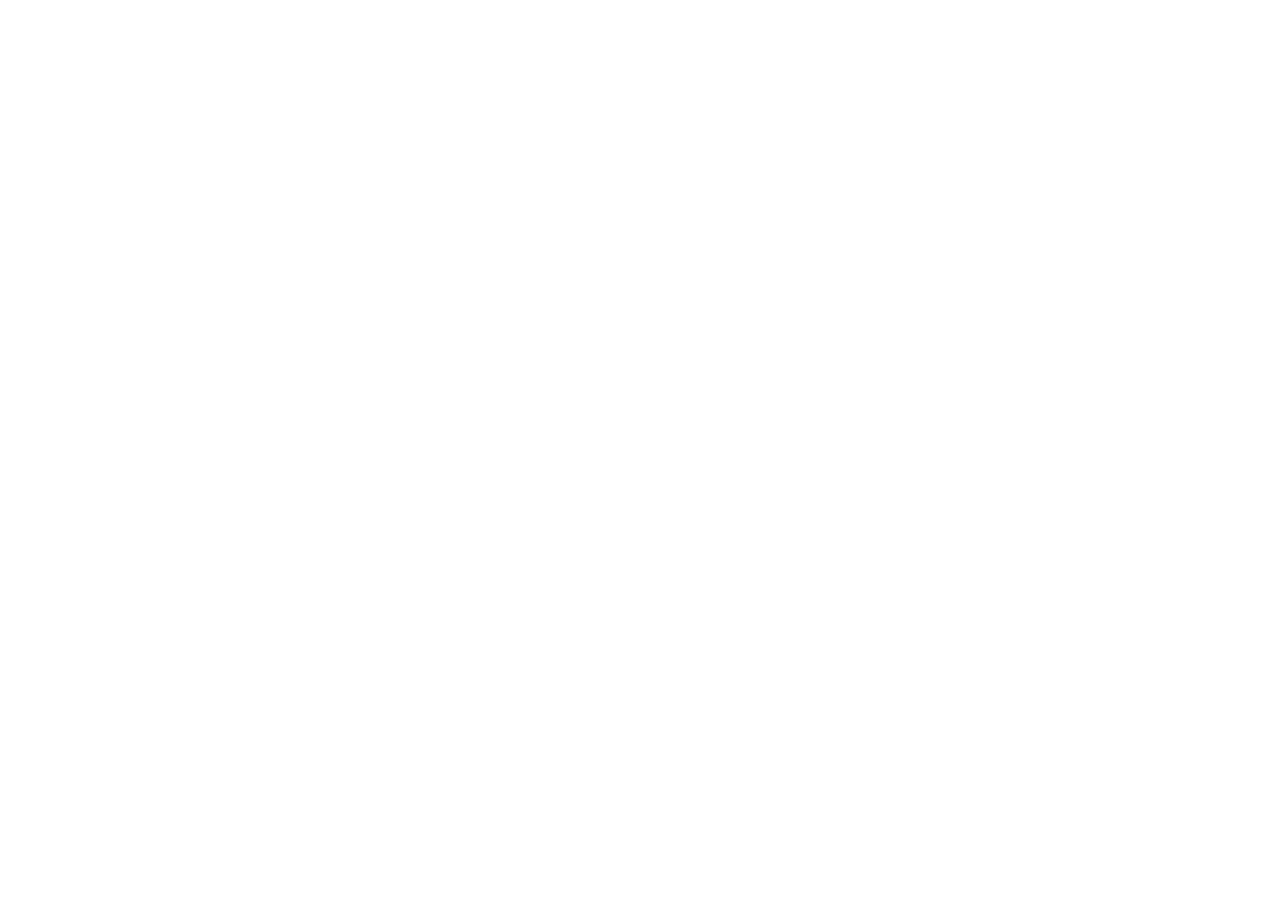
==== portfolio.html @ 43cae4d8 "Create portfolio.html" ====
<!DOCTYPE html>
<html lang="en">
<head>
    <meta charset="UTF-8">
    <meta http-equiv="X-UA-Compatible" content="IE=edge">
    <meta name="viewport" content="width=device-width, initial-scale=1.0">
    <title>Портфолио</title>
</head>
<body>
    
</body>
</html>
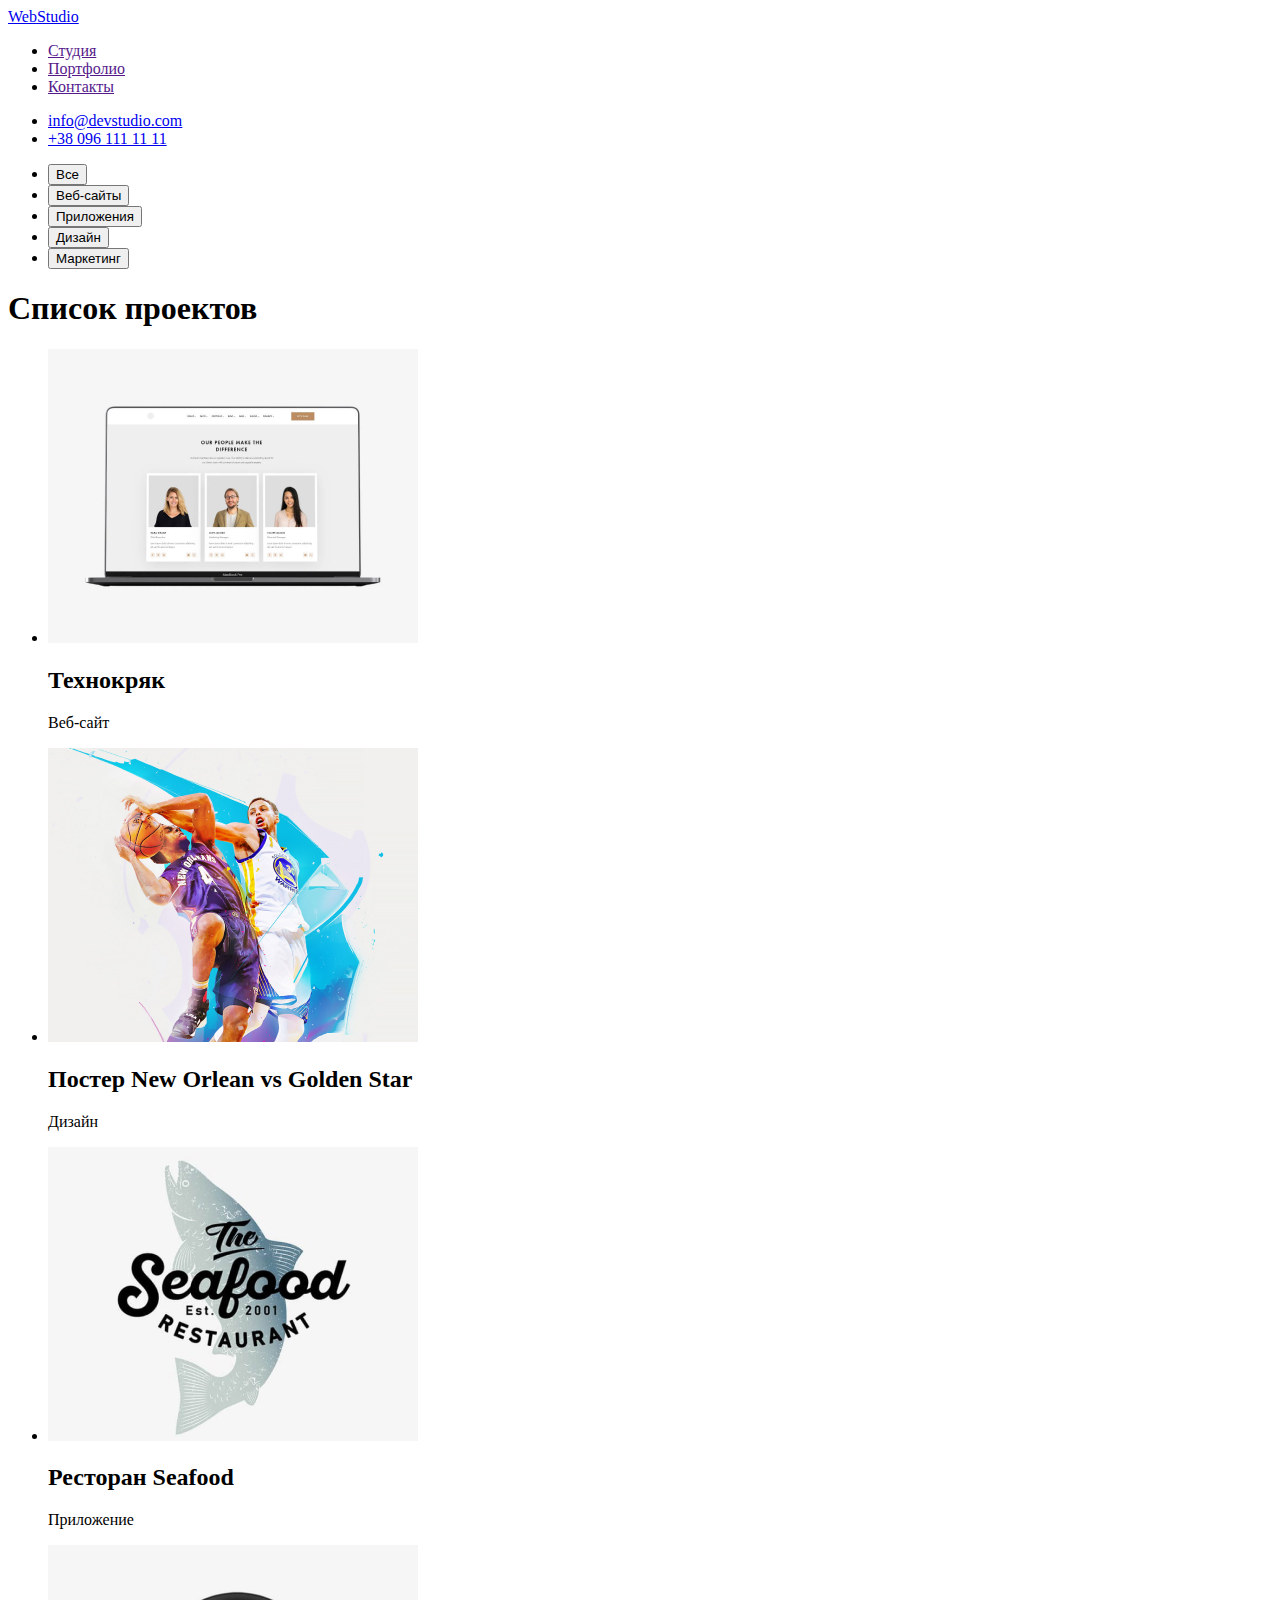
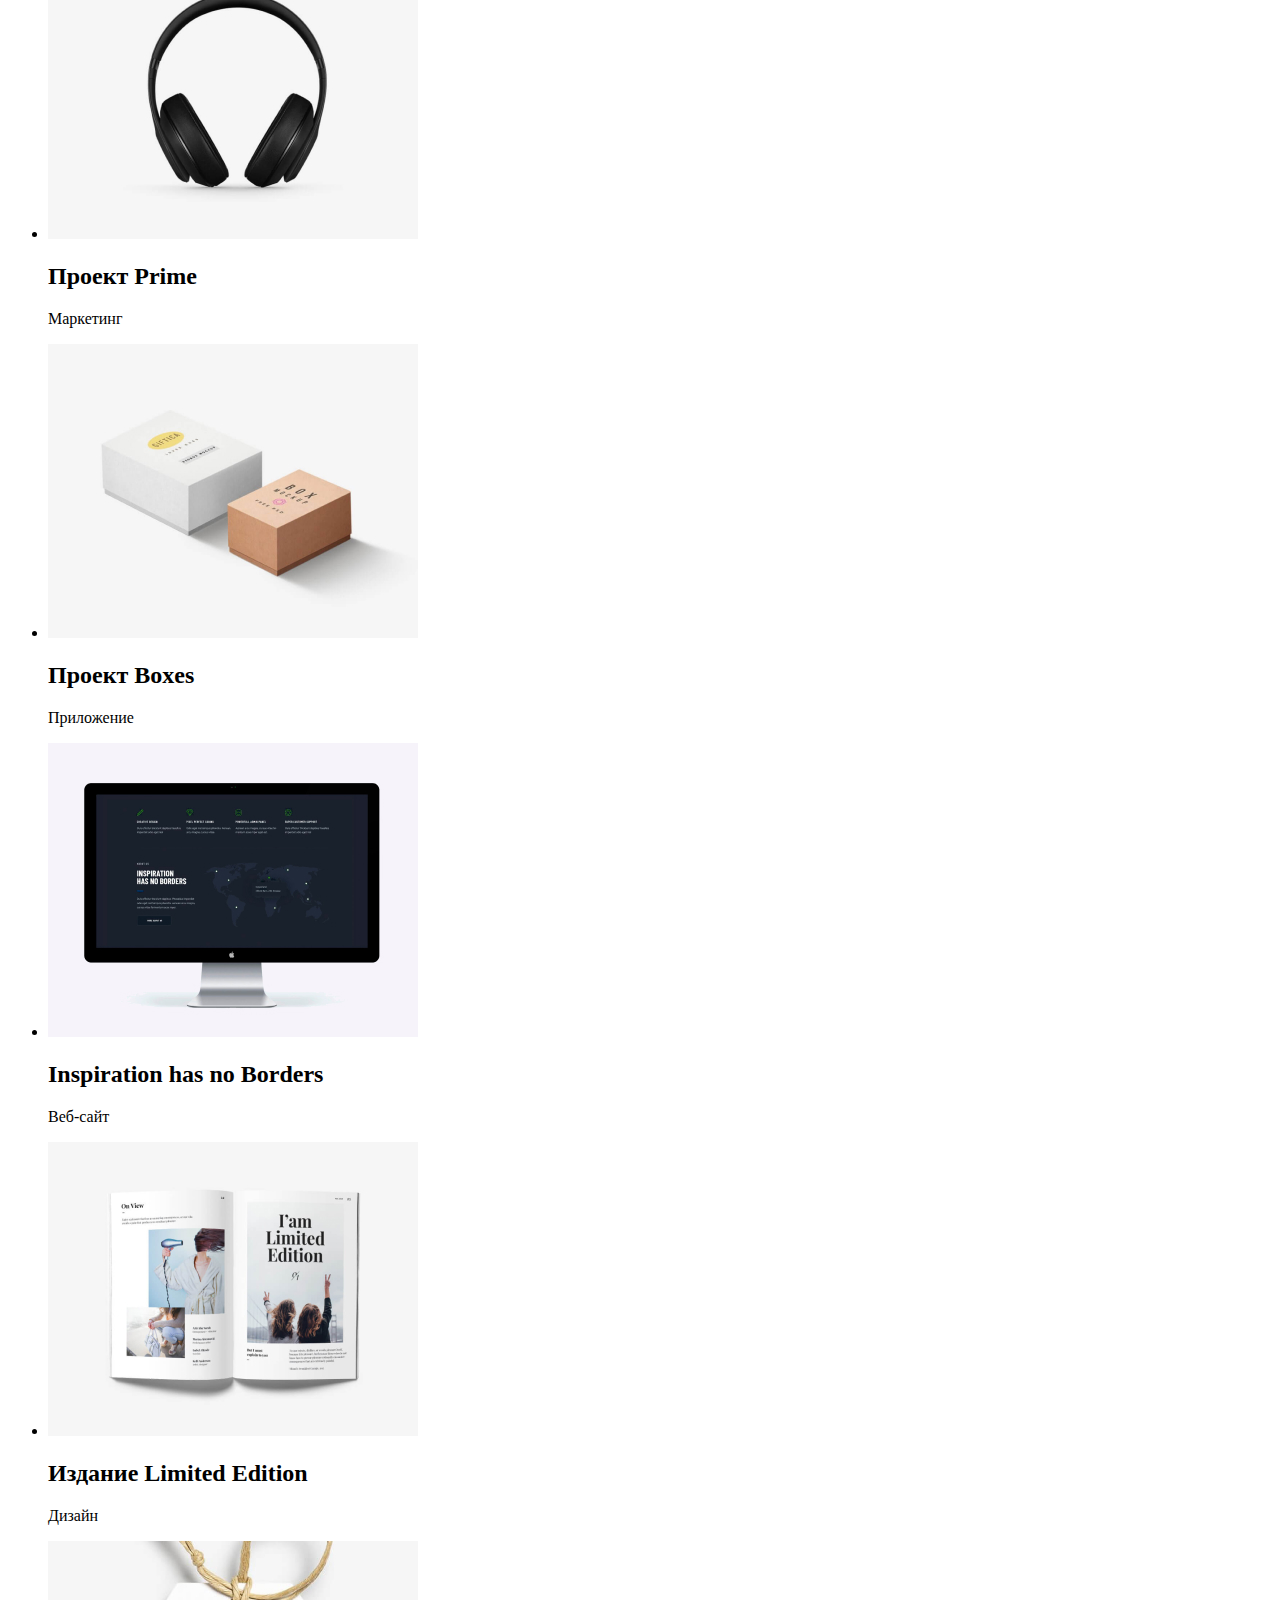
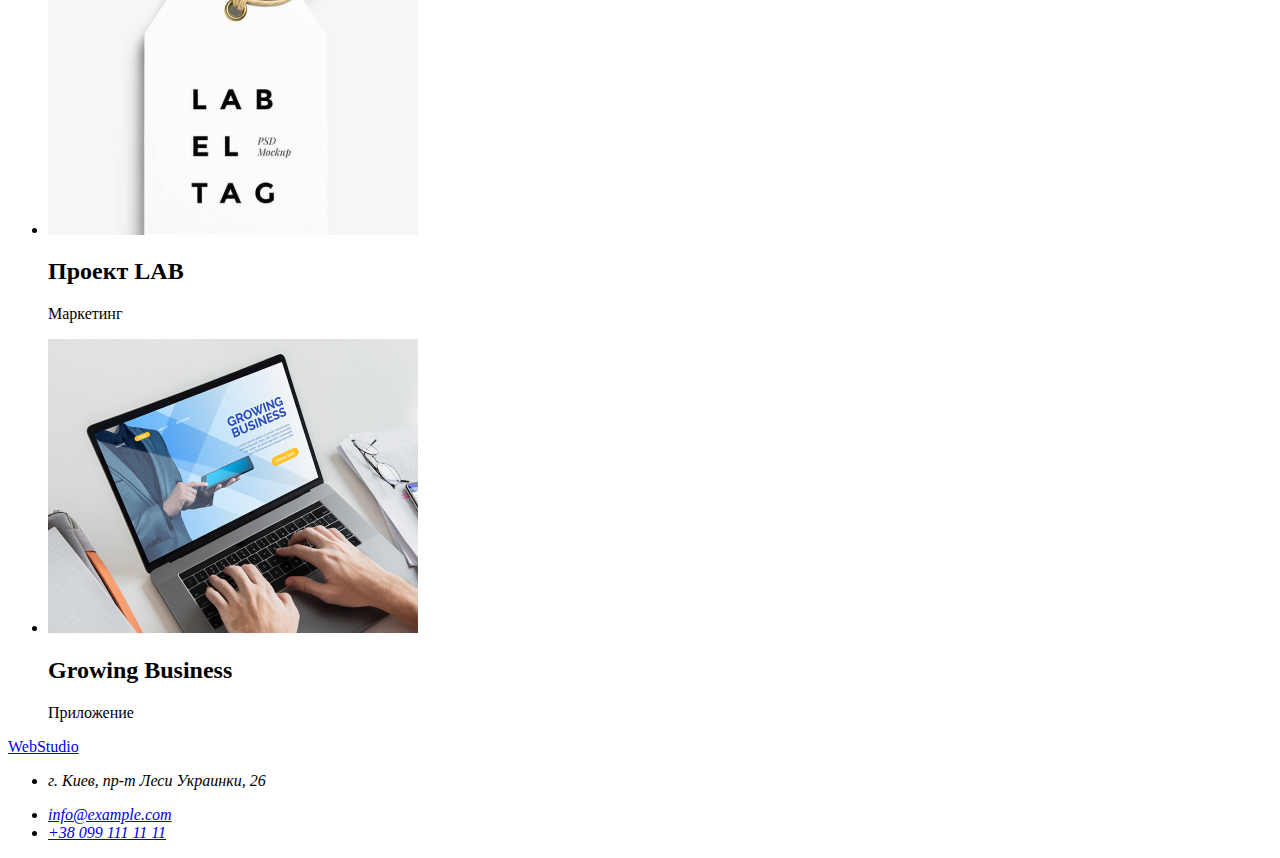
==== commit fed0d668: "Adds portfolio page markup" ====
--- a/portfolio.html
+++ b/portfolio.html
@@ -1,12 +1,92 @@
 <!DOCTYPE html>
-<html lang="en">
+<html lang="ru">
 <head>
     <meta charset="UTF-8">
     <meta http-equiv="X-UA-Compatible" content="IE=edge">
     <meta name="viewport" content="width=device-width, initial-scale=1.0">
     <title>Портфолио</title>
+    <link href="css/styles.css" rel="stylesheet">
 </head>
 <body>
-    
+    <header>
+        <nav>
+            <a href="/">WebStudio</a>
+            <ul>
+                <li><a href="">Студия</a></li>
+                <li><a href="">Портфолио</a></li>
+                <li><a href="">Контакты</a></li>
+            </ul>
+        </nav>
+        <ul>
+            <li><a href="mailto:info@devstudio.com">info@devstudio.com</a></li>
+            <li><a href="tel:+380961111111">+38 096 111 11 11</a></li>
+        </ul>
+    </header>
+    <main>
+        <section>
+            <ul>
+                <li><button type="button">Все</button></li>
+                <li><button type="button">Веб-сайты</button></li>
+                <li><button type="button">Приложения</button></li>
+                <li><button type="button">Дизайн</button></li>
+                <li><button type="button">Маркетинг</button></li>
+            </ul>
+        </section>
+        <section>
+            <!--неотображаемый заголовок-->
+            <h1>Список проектов</h1>
+            <ul>
+                <li><img src="./images/project-1.jpg" alt="Веб-сайт Технокряк" width="370">
+                    <h2>Технокряк</h2>
+                    <p>Веб-сайт</p>
+                </li>
+                <li><img src="./images/project-2.jpg" alt="Постер New Orlean vs Golden Star" width="370">
+                    <h2>Постер New Orlean vs Golden Star</h2>
+                    <p>Дизайн</p>
+                </li>
+                <li><img src="./images/project-3.jpg" alt="Ресторан Seafood" width="370">
+                    <h2>Ресторан Seafood</h2>
+                    <p>Приложение</p>
+                </li>
+                <li><img src="./images/project-4.jpg" alt="Проект Prime" width="370">
+                    <h2>Проект Prime</h2>
+                    <p>Маркетинг</p>
+                </li>
+                <li><img src="./images/project-5.jpg" alt="Проект Boxes" width="370">
+                    <h2>Проект Boxes</h2>
+                    <p>Приложение</p>
+                </li>
+                <li><img src="./images/project-6.jpg" alt="Веб-сайт Inspiration has no Borders" width="370">
+                    <h2>Inspiration has no Borders</h2>
+                    <p>Веб-сайт</p>
+                </li>
+                <li><img src="./images/project-7.jpg" alt="Издание Limited Edition" width="370">
+                    <h2>Издание Limited Edition</h2>
+                    <p>Дизайн</p>
+                </li>
+                <li><img src="./images/project-8.jpg" alt="Проект LAB" width="370">
+                    <h2>Проект LAB</h2>
+                    <p>Маркетинг</p>
+                </li>
+                <li><img src="./images/project-9.jpg" alt="Growing Business" width="370">
+                    <h2>Growing Business</h2>
+                    <p>Приложение</p>
+                </li>
+            </ul>
+        </section>
+
+
+
+    </main>
+    <footer>
+        <a href="/">WebStudio</a>
+        <address>
+            <ul>
+                <li><p>г. Киев, пр-т Леси Украинки, 26</p></li>
+                <li><a href="mailto:info@example.com">info@example.com</a></li>
+                <li><a href="tel:+380991111111">+38 099 111 11 11</a></li>
+            </ul>
+        </address>
+    </footer>
 </body>
 </html>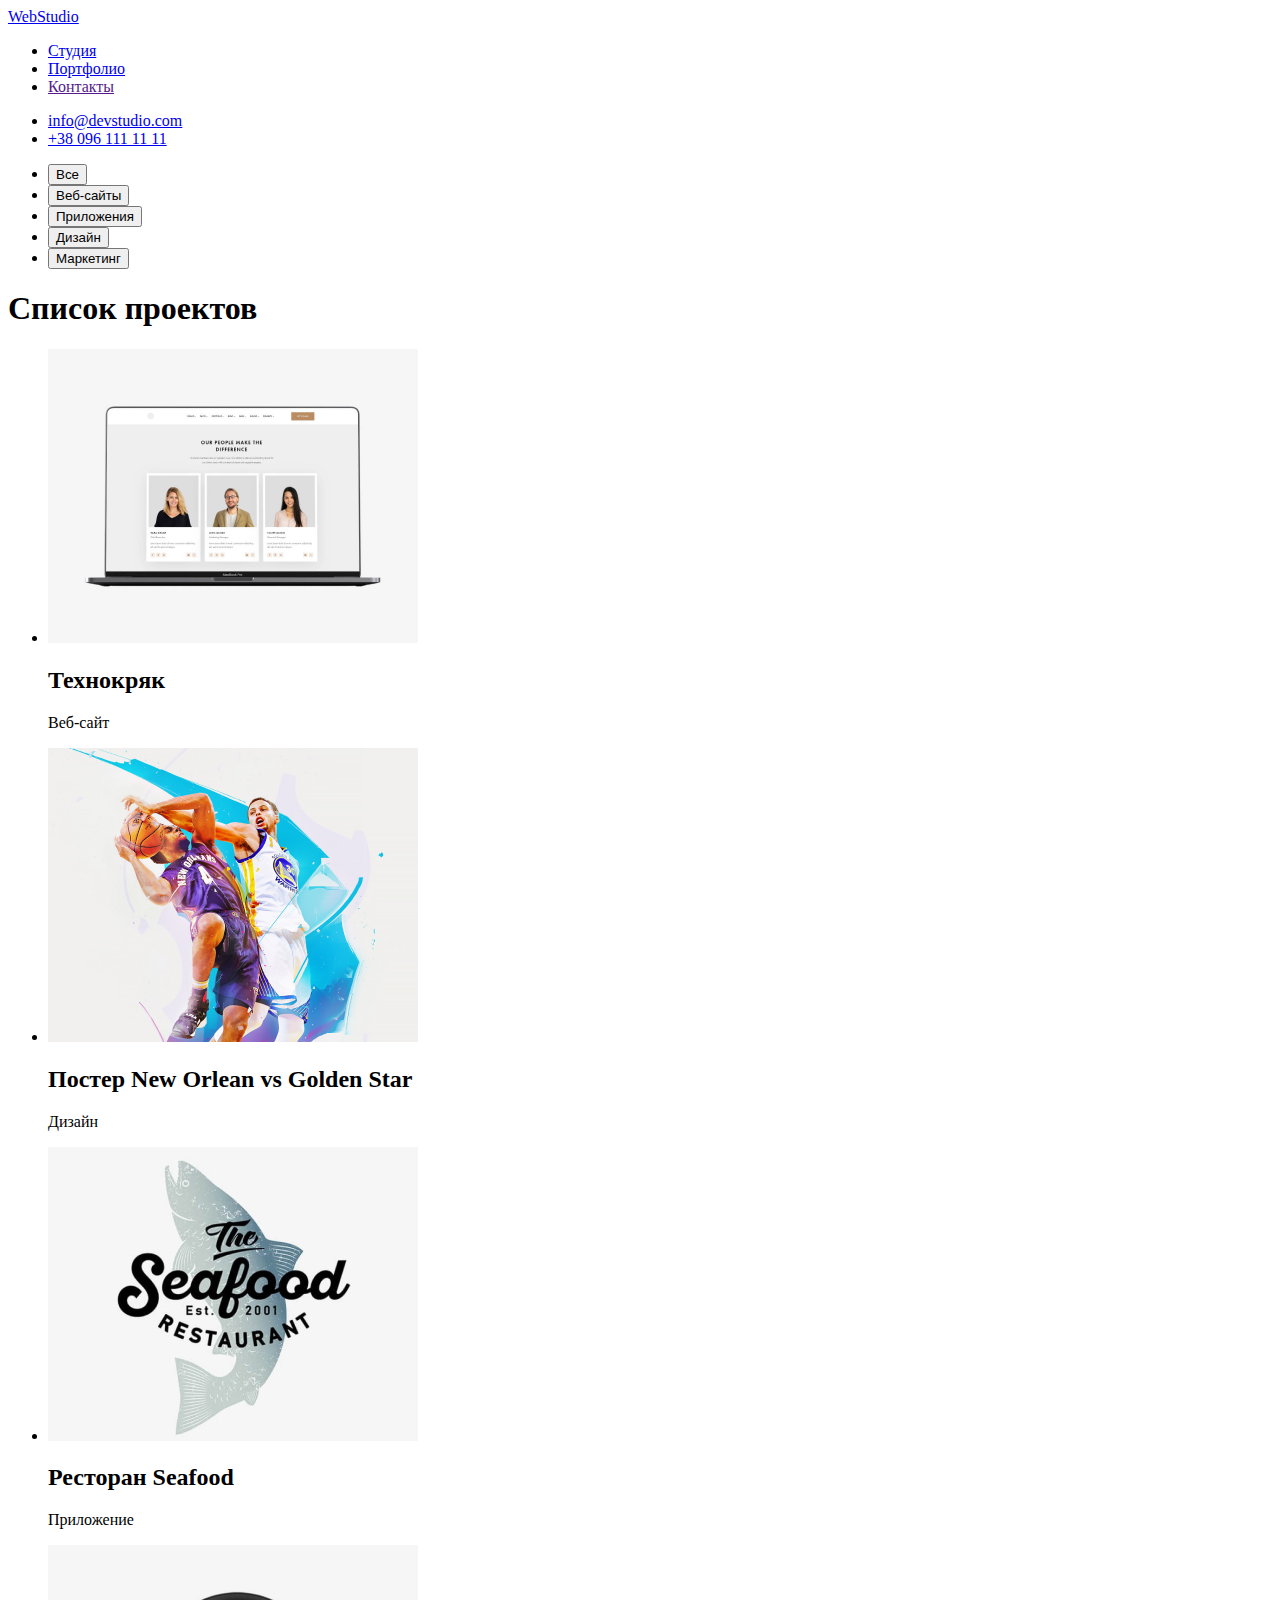
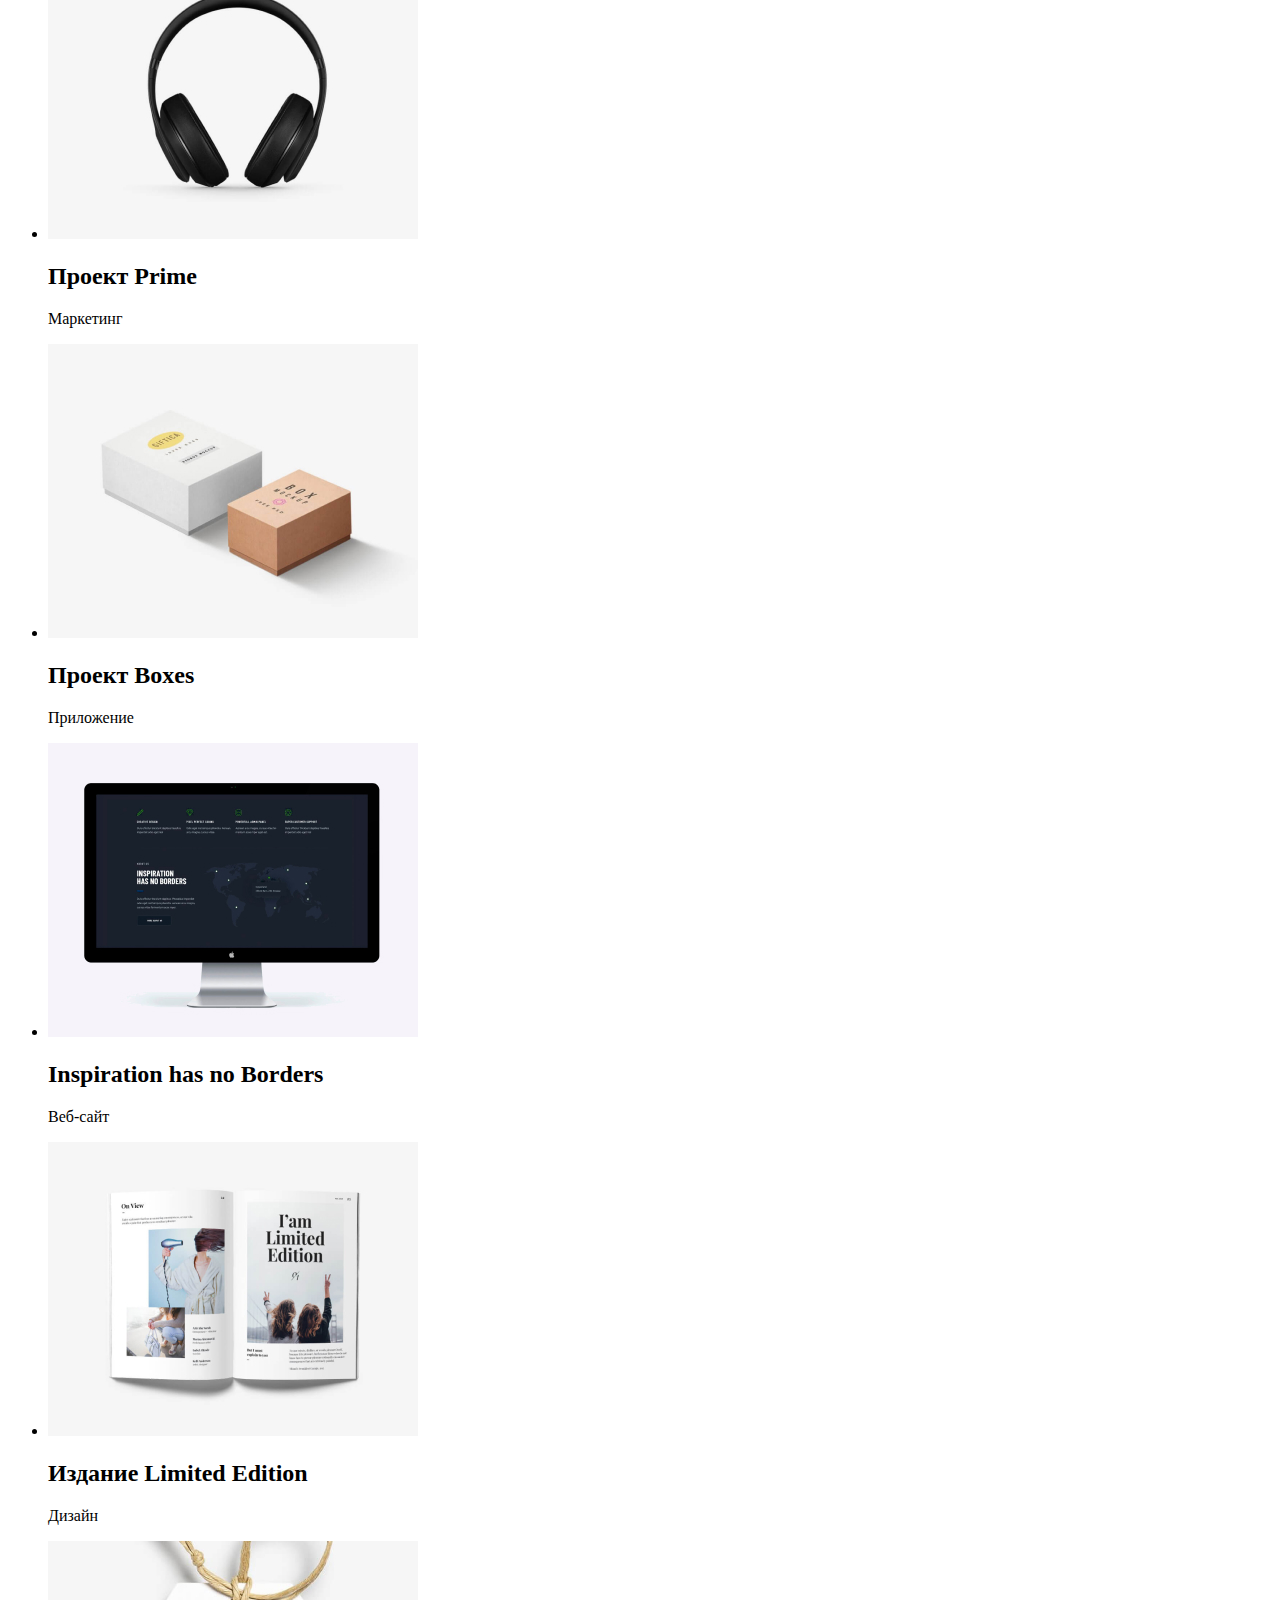
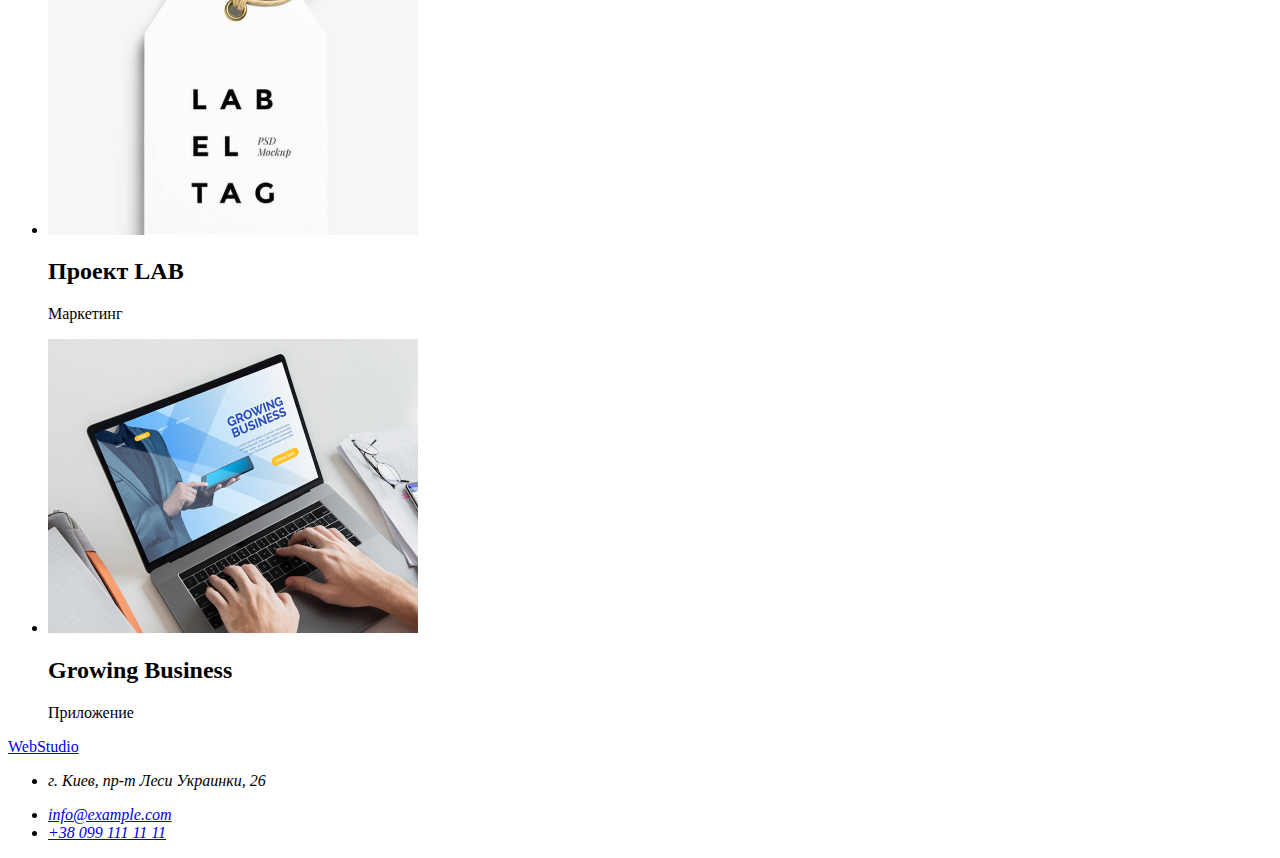
==== commit c80b3d5a: "Adds links to pages" ====
--- a/portfolio.html
+++ b/portfolio.html
@@ -12,8 +12,8 @@
         <nav>
             <a href="/">WebStudio</a>
             <ul>
-                <li><a href="">Студия</a></li>
-                <li><a href="">Портфолио</a></li>
+                <li><a href="/index.html">Студия</a></li>
+                <li><a href="/portfolio.html">Портфолио</a></li>
                 <li><a href="">Контакты</a></li>
             </ul>
         </nav>
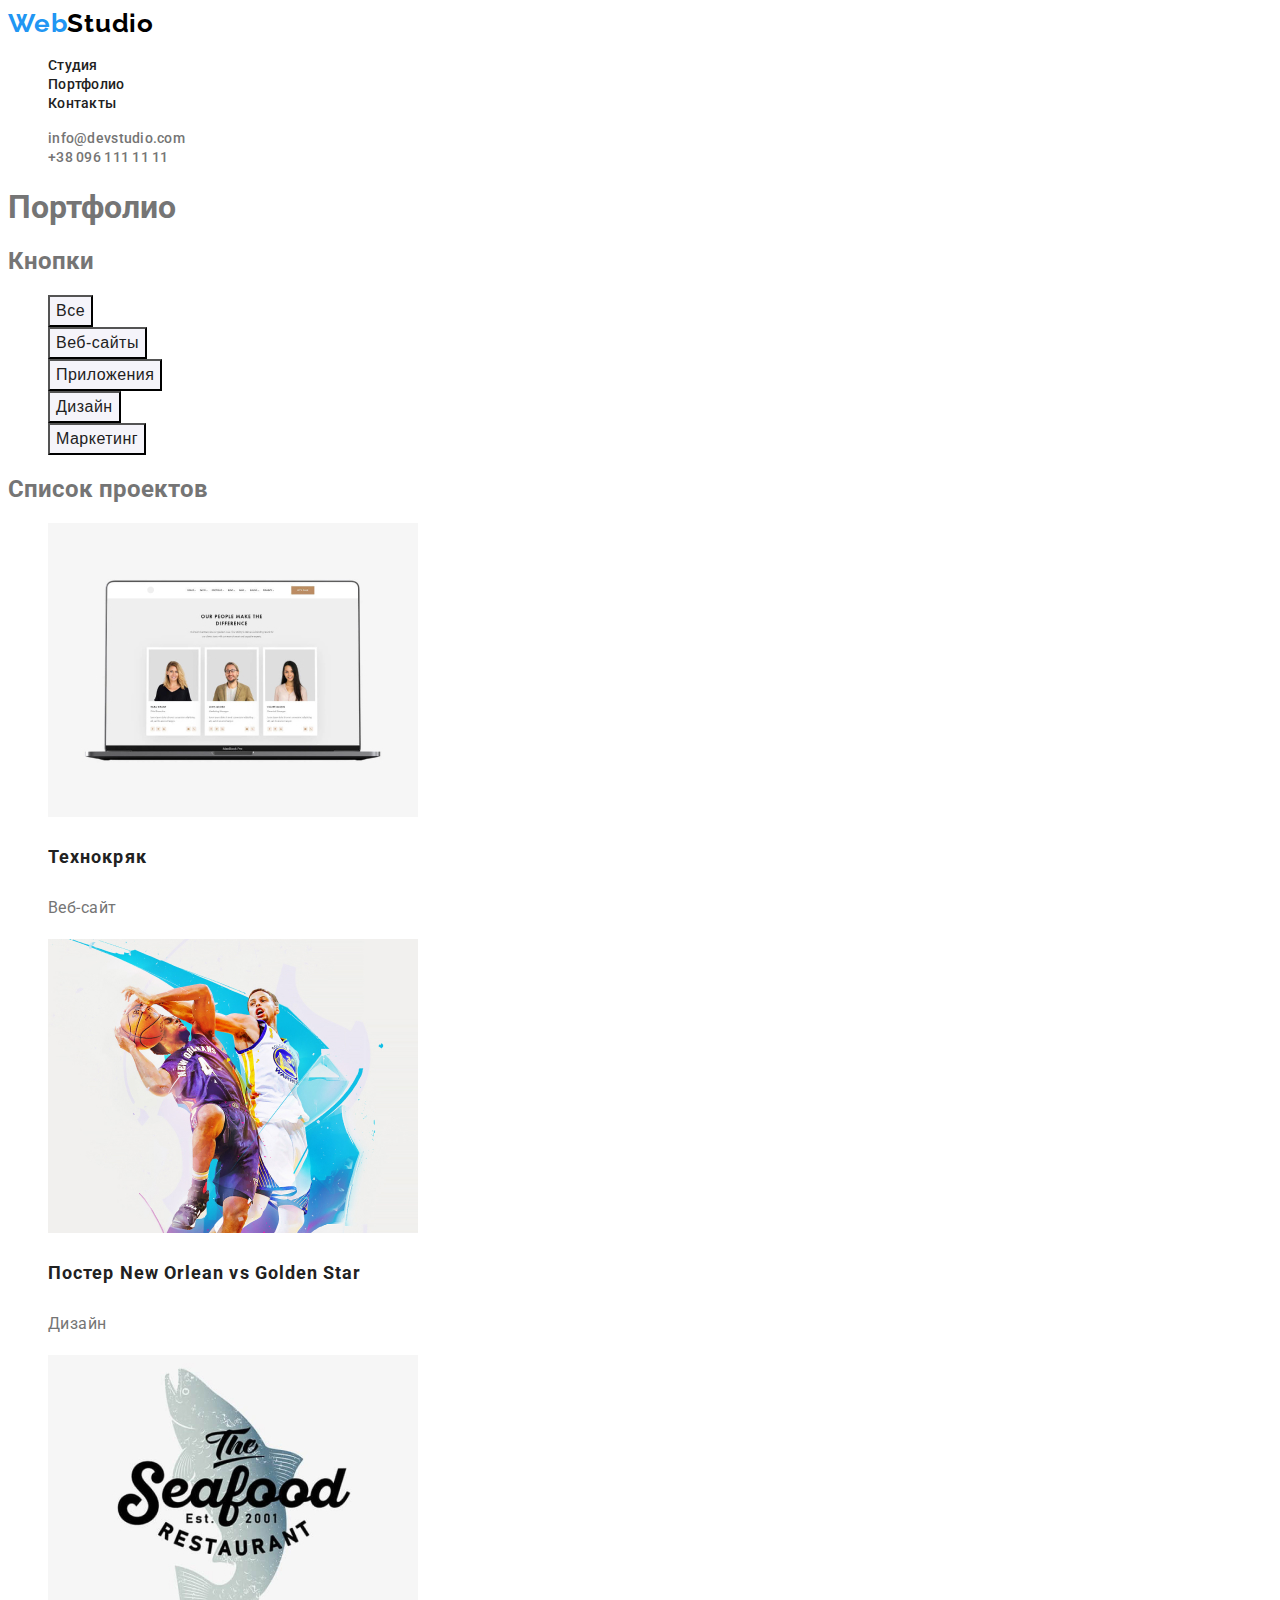
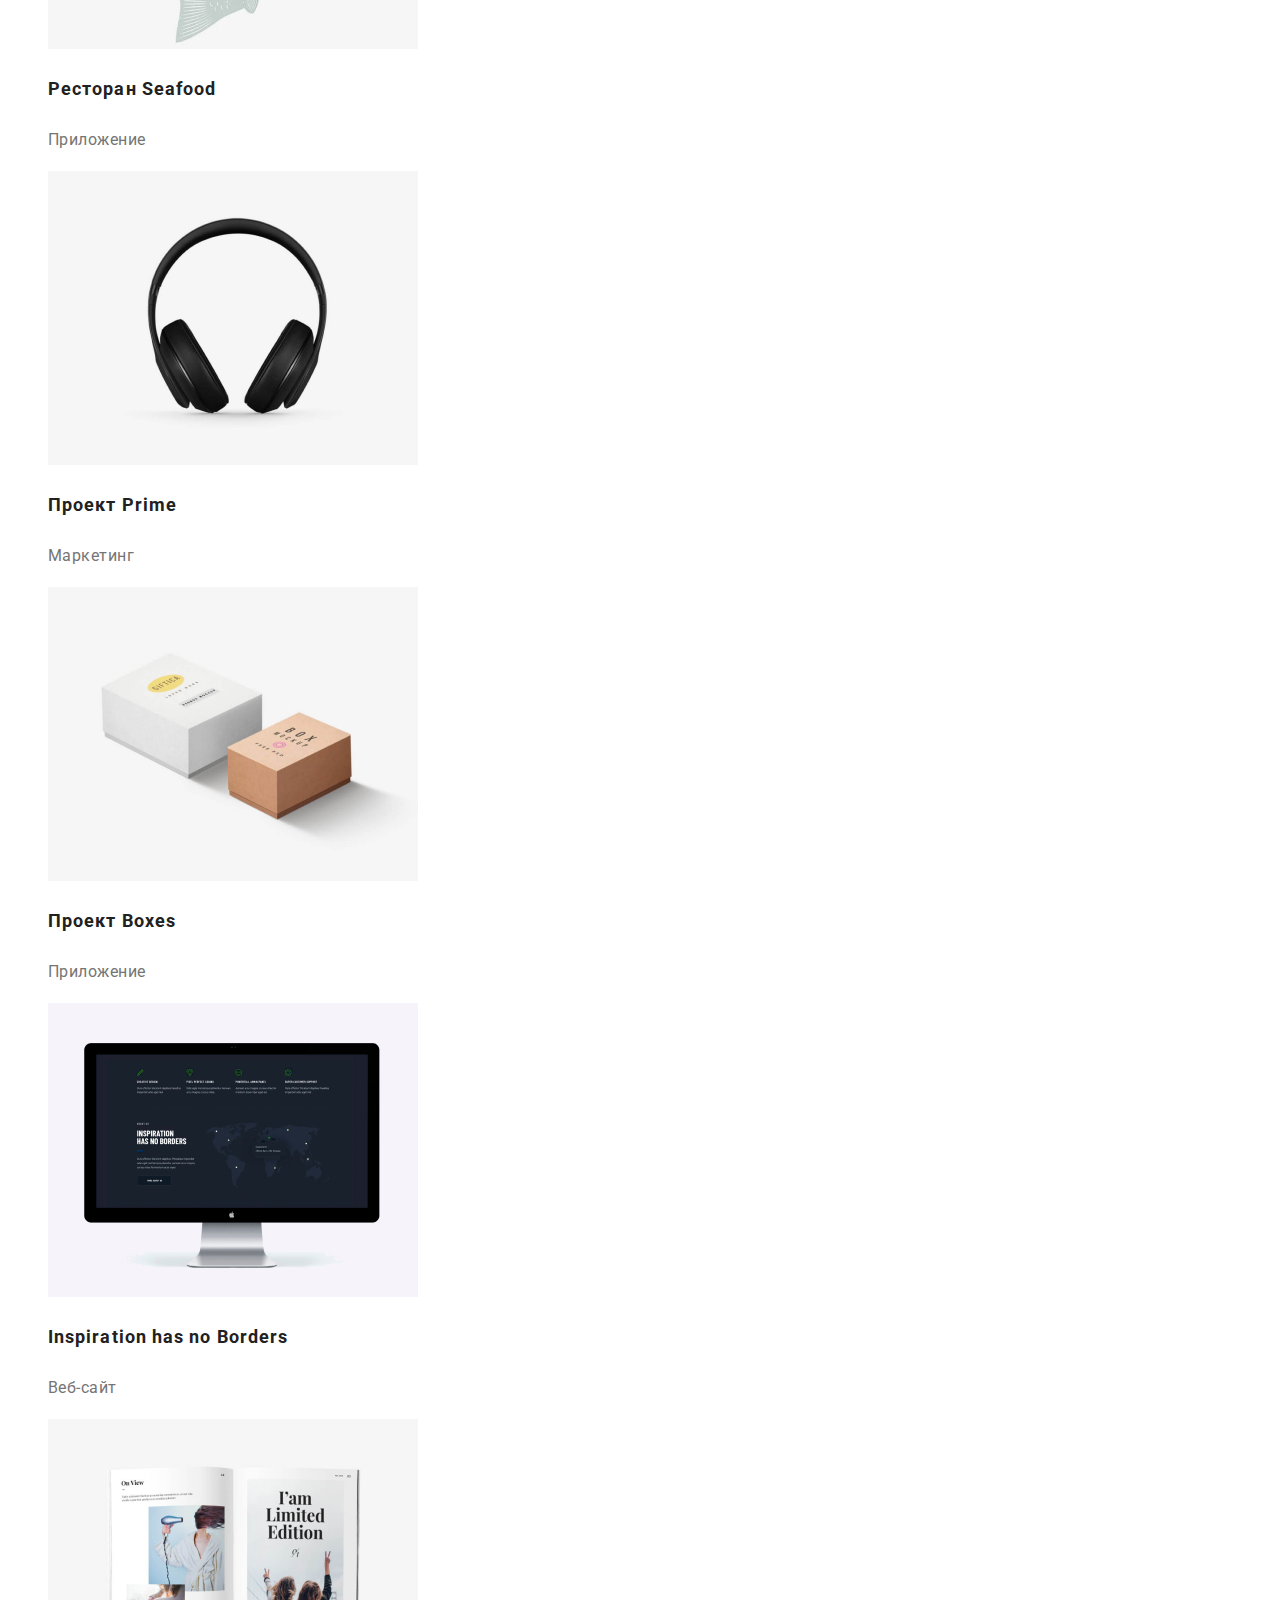
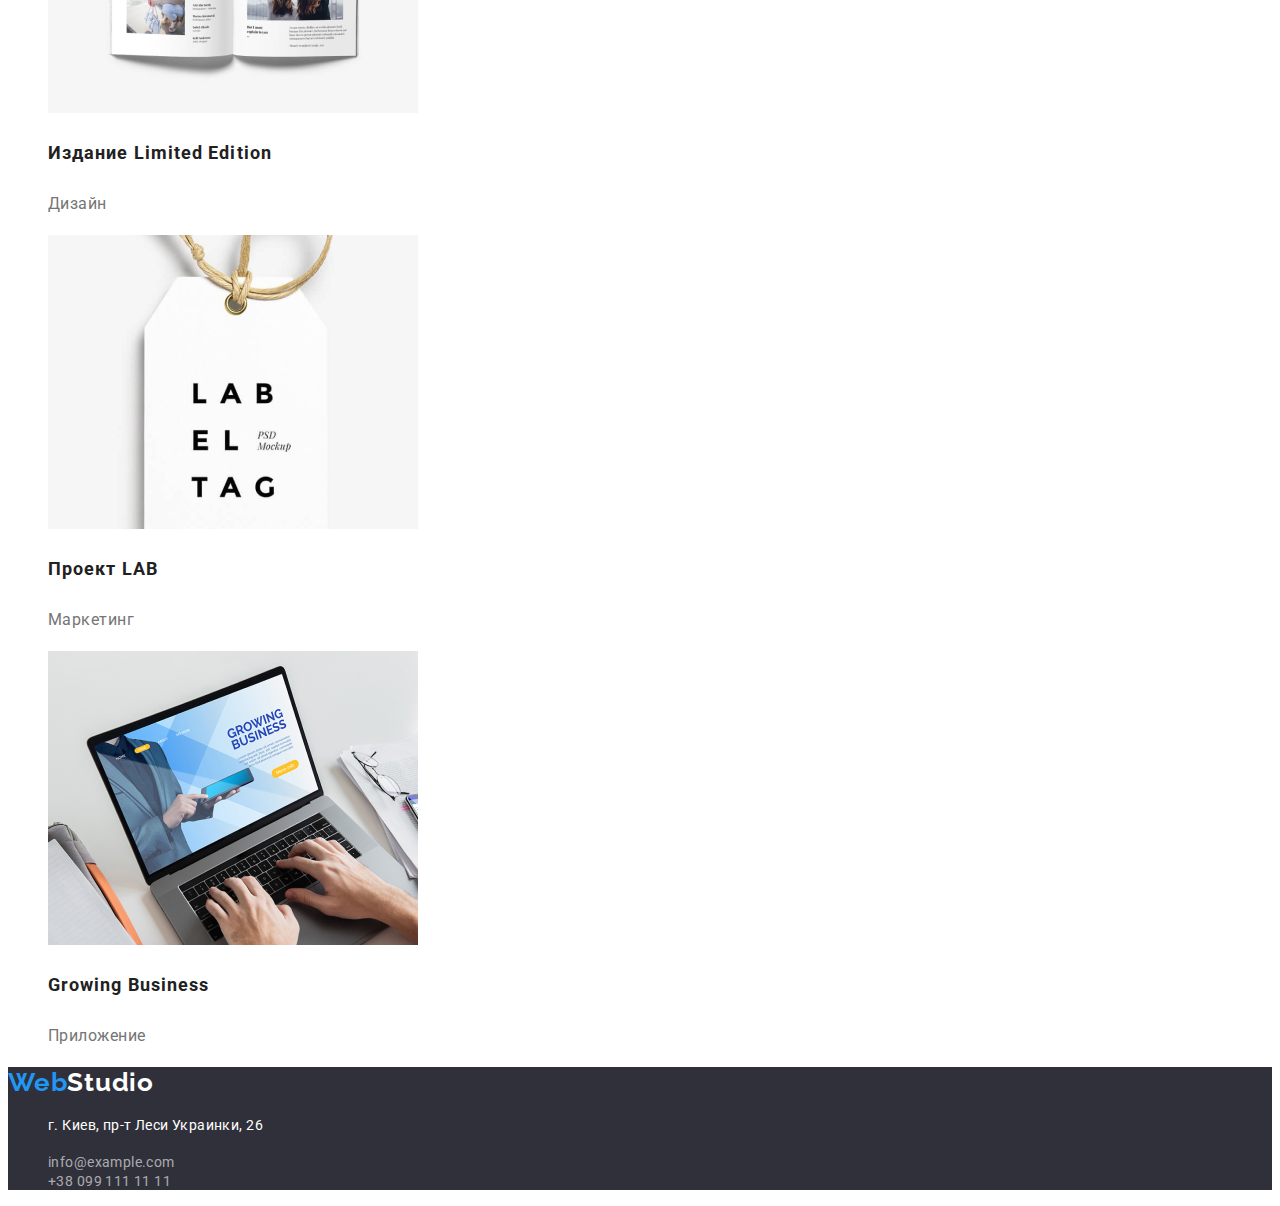
==== commit bac5cc98: "Add styles" ====
--- a/portfolio.html
+++ b/portfolio.html
@@ -5,86 +5,89 @@
     <meta http-equiv="X-UA-Compatible" content="IE=edge">
     <meta name="viewport" content="width=device-width, initial-scale=1.0">
     <title>Портфолио</title>
-    <link href="css/styles.css" rel="stylesheet">
+    <link href="https://fonts.googleapis.com/css2?family=Raleway:wght@700&family=Roboto:wght@400;500;700;900&display=swap"
+        rel="stylesheet">
+    <link rel="stylesheet" href="./css/styles.css">
 </head>
 <body>
     <header>
         <nav>
-            <a href="/">WebStudio</a>
-            <ul>
-                <li><a href="/index.html">Студия</a></li>
-                <li><a href="/portfolio.html">Портфолио</a></li>
-                <li><a href="">Контакты</a></li>
+            <a href="/" class="logo link"><span class="web-logo">Web</span>Studio</a>
+            <ul class="site-nav list">
+                <li><a href="./index.html" class="site-nav-items link">Студия</a></li>
+                <li><a href="./portfolio.html" class="site-nav-items link">Портфолио</a></li>
+                <li><a href="" class="site-nav-items link">Контакты</a></li>
             </ul>
         </nav>
-        <ul>
-            <li><a href="mailto:info@devstudio.com">info@devstudio.com</a></li>
-            <li><a href="tel:+380961111111">+38 096 111 11 11</a></li>
+        <ul class="contacts-nav list">
+            <li><a href="mailto:info@devstudio.com" class="contacts-nav-items link">info@devstudio.com</a></li>
+            <li><a href="tel:+380961111111" class="contacts-nav-items link">+38 096 111 11 11</a></li>
         </ul>
     </header>
     <main>
+        <!--неотображаемый заголовок-->
+        <h1>Портфолио</h1>
         <section>
-            <ul>
-                <li><button type="button">Все</button></li>
-                <li><button type="button">Веб-сайты</button></li>
-                <li><button type="button">Приложения</button></li>
-                <li><button type="button">Дизайн</button></li>
-                <li><button type="button">Маркетинг</button></li>
+            <!--неотображаемый заголовок-->
+            <h2>Кнопки</h2>
+            <ul class="list">
+                <li><button type="button" class="projects-button">Все</button></li>
+                <li><button type="button" class="projects-button">Веб-сайты</button></li>
+                <li><button type="button" class="projects-button">Приложения</button></li>
+                <li><button type="button" class="projects-button">Дизайн</button></li>
+                <li><button type="button" class="projects-button">Маркетинг</button></li>
             </ul>
         </section>
-        <section>
+        <section class="projects">
             <!--неотображаемый заголовок-->
-            <h1>Список проектов</h1>
-            <ul>
+            <h2>Список проектов</h2>
+            <ul class="list">
                 <li><img src="./images/project-1.jpg" alt="Веб-сайт Технокряк" width="370">
-                    <h2>Технокряк</h2>
-                    <p>Веб-сайт</p>
+                    <h3 class="projects-title">Технокряк</h3>
+                    <p class="project-category">Веб-сайт</p>
                 </li>
                 <li><img src="./images/project-2.jpg" alt="Постер New Orlean vs Golden Star" width="370">
-                    <h2>Постер New Orlean vs Golden Star</h2>
-                    <p>Дизайн</p>
+                    <h3 class="projects-title">Постер New Orlean vs Golden Star</h3>
+                    <p class="project-category">Дизайн</p>
                 </li>
                 <li><img src="./images/project-3.jpg" alt="Ресторан Seafood" width="370">
-                    <h2>Ресторан Seafood</h2>
-                    <p>Приложение</p>
+                    <h3 class="projects-title">Ресторан Seafood</h3>
+                    <p class="project-category">Приложение</p>
                 </li>
                 <li><img src="./images/project-4.jpg" alt="Проект Prime" width="370">
-                    <h2>Проект Prime</h2>
-                    <p>Маркетинг</p>
+                    <h3 class="projects-title">Проект Prime</h3>
+                    <p class="project-category">Маркетинг</p>
                 </li>
                 <li><img src="./images/project-5.jpg" alt="Проект Boxes" width="370">
-                    <h2>Проект Boxes</h2>
-                    <p>Приложение</p>
+                    <h3 class="projects-title">Проект Boxes</h3>
+                    <p class="project-category">Приложение</p>
                 </li>
                 <li><img src="./images/project-6.jpg" alt="Веб-сайт Inspiration has no Borders" width="370">
-                    <h2>Inspiration has no Borders</h2>
-                    <p>Веб-сайт</p>
+                    <h3 class="projects-title">Inspiration has no Borders</h3>
+                    <p class="project-category">Веб-сайт</p>
                 </li>
                 <li><img src="./images/project-7.jpg" alt="Издание Limited Edition" width="370">
-                    <h2>Издание Limited Edition</h2>
-                    <p>Дизайн</p>
+                    <h3 class="projects-title">Издание Limited Edition</h3>
+                    <p class="project-category">Дизайн</p>
                 </li>
                 <li><img src="./images/project-8.jpg" alt="Проект LAB" width="370">
-                    <h2>Проект LAB</h2>
-                    <p>Маркетинг</p>
+                    <h3 class="projects-title">Проект LAB</h3>
+                    <p class="project-category">Маркетинг</p>
                 </li>
                 <li><img src="./images/project-9.jpg" alt="Growing Business" width="370">
-                    <h2>Growing Business</h2>
-                    <p>Приложение</p>
+                    <h3 class="projects-title">Growing Business</h3>
+                    <p class="project-category">Приложение</p>
                 </li>
             </ul>
         </section>
-
-
-
     </main>
-    <footer>
-        <a href="/">WebStudio</a>
+    <footer class="footer">
+        <a href="/" class="footer-logo link"><span class="web-logo">Web</span>Studio</a>
         <address>
-            <ul>
-                <li><p>г. Киев, пр-т Леси Украинки, 26</p></li>
-                <li><a href="mailto:info@example.com">info@example.com</a></li>
-                <li><a href="tel:+380991111111">+38 099 111 11 11</a></li>
+            <ul class="list footer-list">
+                <li> <p class="footer-text">г. Киев, пр-т Леси Украинки, 26</p></li>
+                <li><a href="mailto:info@example.com" class="footer-list-items link">info@example.com</a></li>
+                <li><a href="tel:+380991111111" class="footer-list-items link">+38 099 111 11 11</a></li>
             </ul>
         </address>
     </footer>
--- a/css/styles.css
+++ b/css/styles.css
@@ -0,0 +1,196 @@
+:root {
+    --primary-text-color: #757575;
+    --title-text-color: #212121;
+    --accent-color: #2196F3;
+    --main-background-color: #ffffff;
+    --team-background-color: #F5F4FA;
+    --footer-background-color: #2F303A;
+    --black-color: #000000;
+    --main-button-hovbgc: #188CE8;
+}
+body {
+    color: var(--primary-text-color);
+    background-color: var(--main-background-color);
+    font-family: Roboto, sans-serif;
+}
+.list {
+    list-style: none;
+}
+.link {
+    text-decoration: none;
+}
+.logo {
+    color: var(--black-color);
+    font-family: 'Raleway', sans-serif;
+    font-weight: 700;
+    font-size: 26px;
+    line-height: 1.2;
+    letter-spacing: 0.03em;
+}
+.web-logo {
+    color: var(--accent-color);
+    font-family: 'Raleway', sans-serif;
+    font-weight: 700;
+    font-size: 26px;
+    line-height: 1.2;
+    letter-spacing: 0.03em;
+}
+.site-nav-items {
+    color: var(--title-text-color);
+    font-weight: 500;
+    font-size: 14px;
+    line-height: 1.14;
+    letter-spacing: 0.02em;
+}
+.site-nav-items:hover,
+.site-nav-items:focus {
+    color: var(--accent-color);
+    font-weight: 500;
+    font-size: 14px;
+    line-height: 1.14;
+    letter-spacing: 0.02em;
+}
+.contacts-nav-items {
+    color: var(--primary-text-color);
+    font-weight: 500;
+    font-size: 14px;
+    line-height: 1.14;
+    letter-spacing: 0.02em;
+}
+.contacts-nav-items:hover,
+.contacts-nav-items:focus {
+    color: var(--accent-color);
+    font-weight: 500;
+    font-size: 14px;
+    line-height: 1.14;
+    letter-spacing: 0.02em;
+}
+/*временный фон*/
+.main-section {
+    background-color: var(--footer-background-color);
+}
+.main-section-title {
+    color: var(--main-background-color);
+    text-transform: uppercase;
+    font-weight: 900;
+    font-size: 44px;
+    line-height: 1.36;
+    letter-spacing: 0.06em;
+}
+.section-title {
+    color: var(--title-text-color);
+    font-weight: 700;
+    font-size: 36px;
+    line-height: 1.17;
+    letter-spacing: 0.03em;
+}
+.title {
+    color: var(--title-text-color);
+    text-transform: uppercase;
+    font-weight: 700;
+    font-size: 14px;
+    line-height: 1.14;
+    letter-spacing: 0.03em;
+}
+.features-text {
+    font-size: 14px;
+    line-height: 1.71px;
+    letter-spacing: 0.03em;
+}
+.team-list-title {
+    color: var(--title-text-color);
+    font-weight: 500;
+    font-size: 16px;
+    line-height: 1.19;
+    letter-spacing: 0.03em;
+}
+.team-position {
+    font-size: 16px;
+    line-height: 1.18px;
+    letter-spacing: 0.03em;
+}
+.footer {
+    background-color: var(--footer-background-color);
+}
+.footer-logo {
+    color: var(--main-background-color);
+    font-family: 'Raleway';
+    font-weight: 700;
+    font-size: 26px;
+    line-height: 1.2;
+    letter-spacing: 0.03em;
+}
+.footer-text {
+    color: var(--main-background-color);
+    font-style: normal;
+    font-size: 14px;
+    line-height: 1.71;
+    letter-spacing: 0.03em;
+}
+.footer-list-items {
+    color: rgba(255, 255, 255, 0.6);
+    font-style: normal;
+    font-size: 14px;
+    line-height: 1.71px;
+    letter-spacing: 0.03em;
+}
+.footer-list-items:hover,
+.footer-list-items:focus {
+    color: var(--accent-color);
+    font-style: normal;
+    font-size: 14px;
+    line-height: 1.71px;
+    letter-spacing: 0.03em;
+}
+.main-button {
+    color: var(--main-background-color);
+    background-color: var(--accent-color);
+    cursor: pointer;  
+    font-weight: 700;
+    font-size: 16px;
+    line-height: 1.875;
+    letter-spacing: 0.06em;
+}
+.main-button:hover,
+.main-button:focus {
+    color: var(--main-background-color);
+    background-color: var(--main-button-hovbgc);
+    cursor: pointer;
+    font-weight: 700;
+    font-size: 16px;
+    line-height: 1.875;
+    letter-spacing: 0.06em;
+}
+
+/* Portfolio */
+.projects-title {
+    color: var(--title-text-color);
+    font-weight: 700;
+    font-size: 18px;
+    line-height: 2;
+    letter-spacing: 0.06em;
+}
+.projects-button {
+    color: var(--title-text-color);
+    background-color: var(--team-background-color);
+    cursor: pointer;
+    font-weight: 500;
+    font-size: 16px;
+    line-height: 1.625;
+    letter-spacing: 0.03em;
+}
+.projects-button:hover,
+.projects-button:focus {
+    color: var(--main-background-color);
+    background-color: var(--accent-color);
+    cursor: pointer;
+    font-weight: 500;
+    font-size: 16px;
+    line-height: 1.625;
+    letter-spacing: 0.03em;
+}
+.project-category {
+    font-size: 16px;
+    line-height: 1.875;
+    letter-spacing: 0.03em;
+}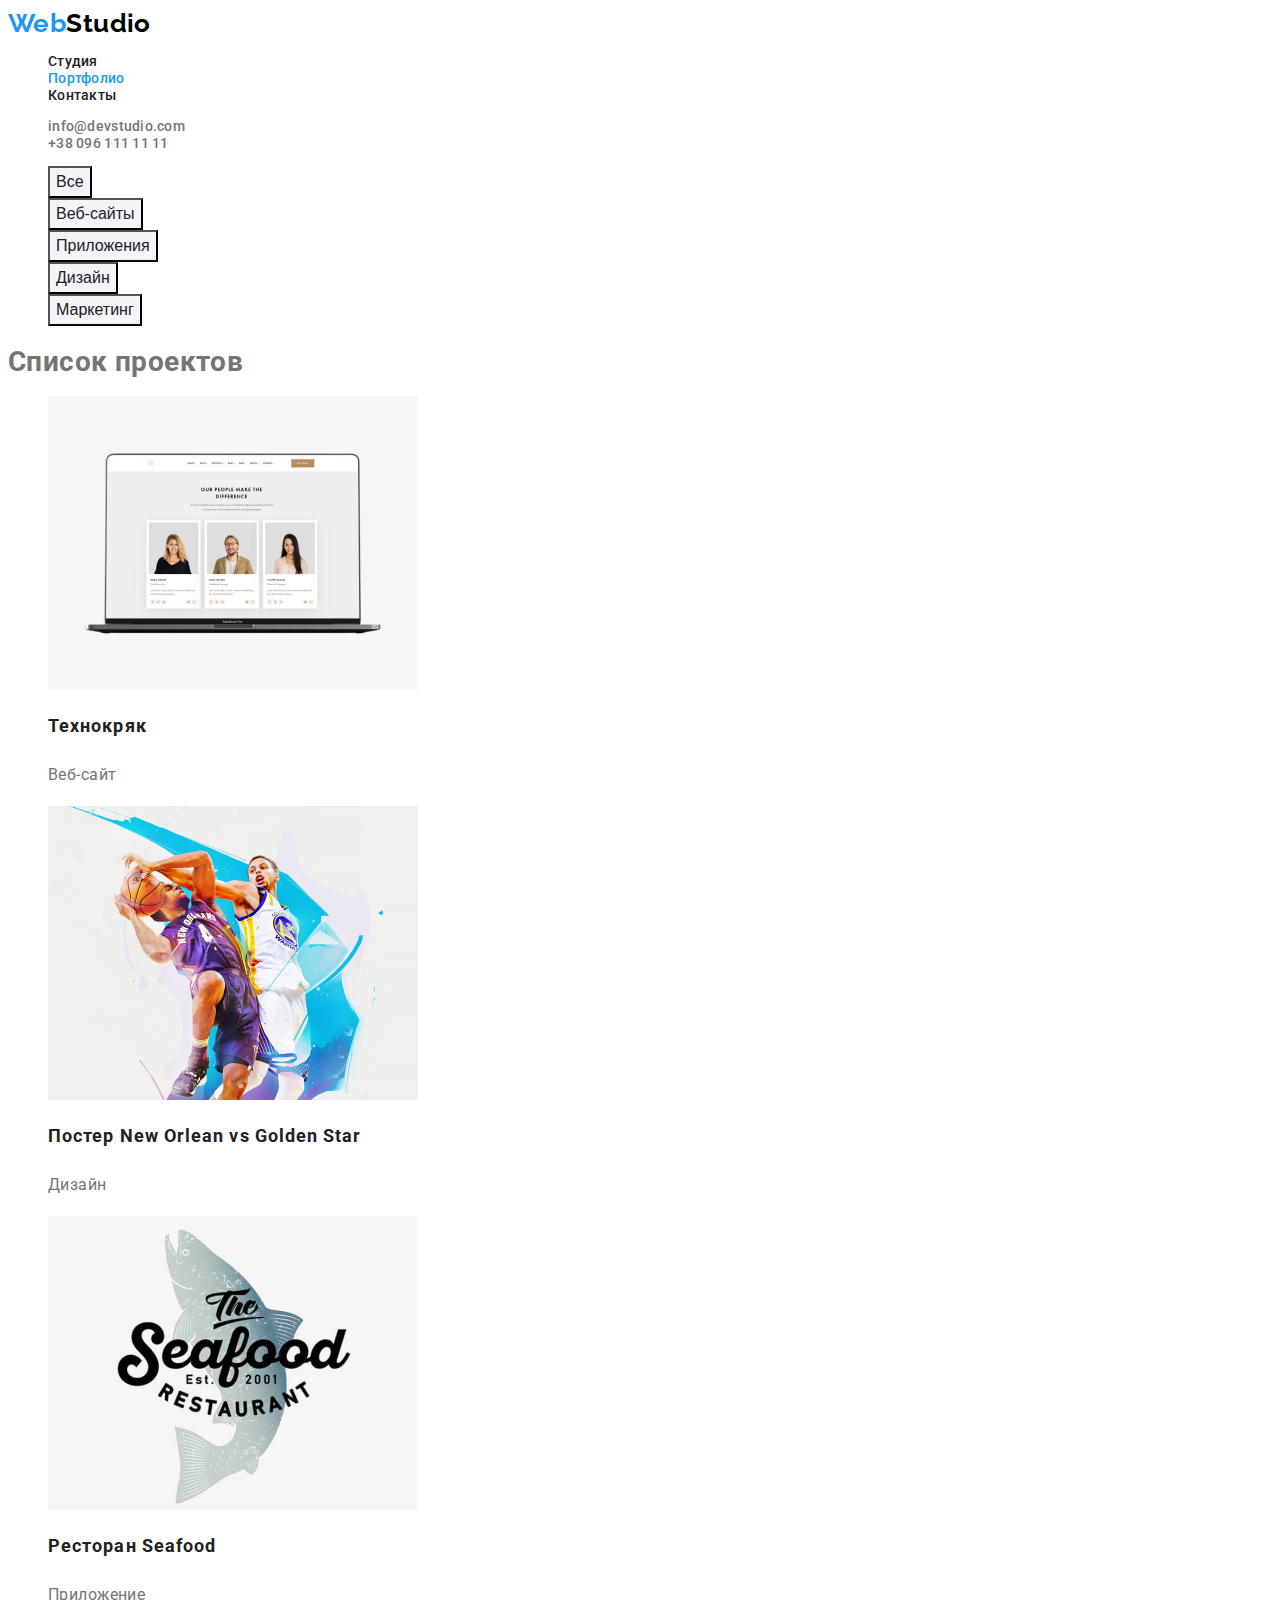
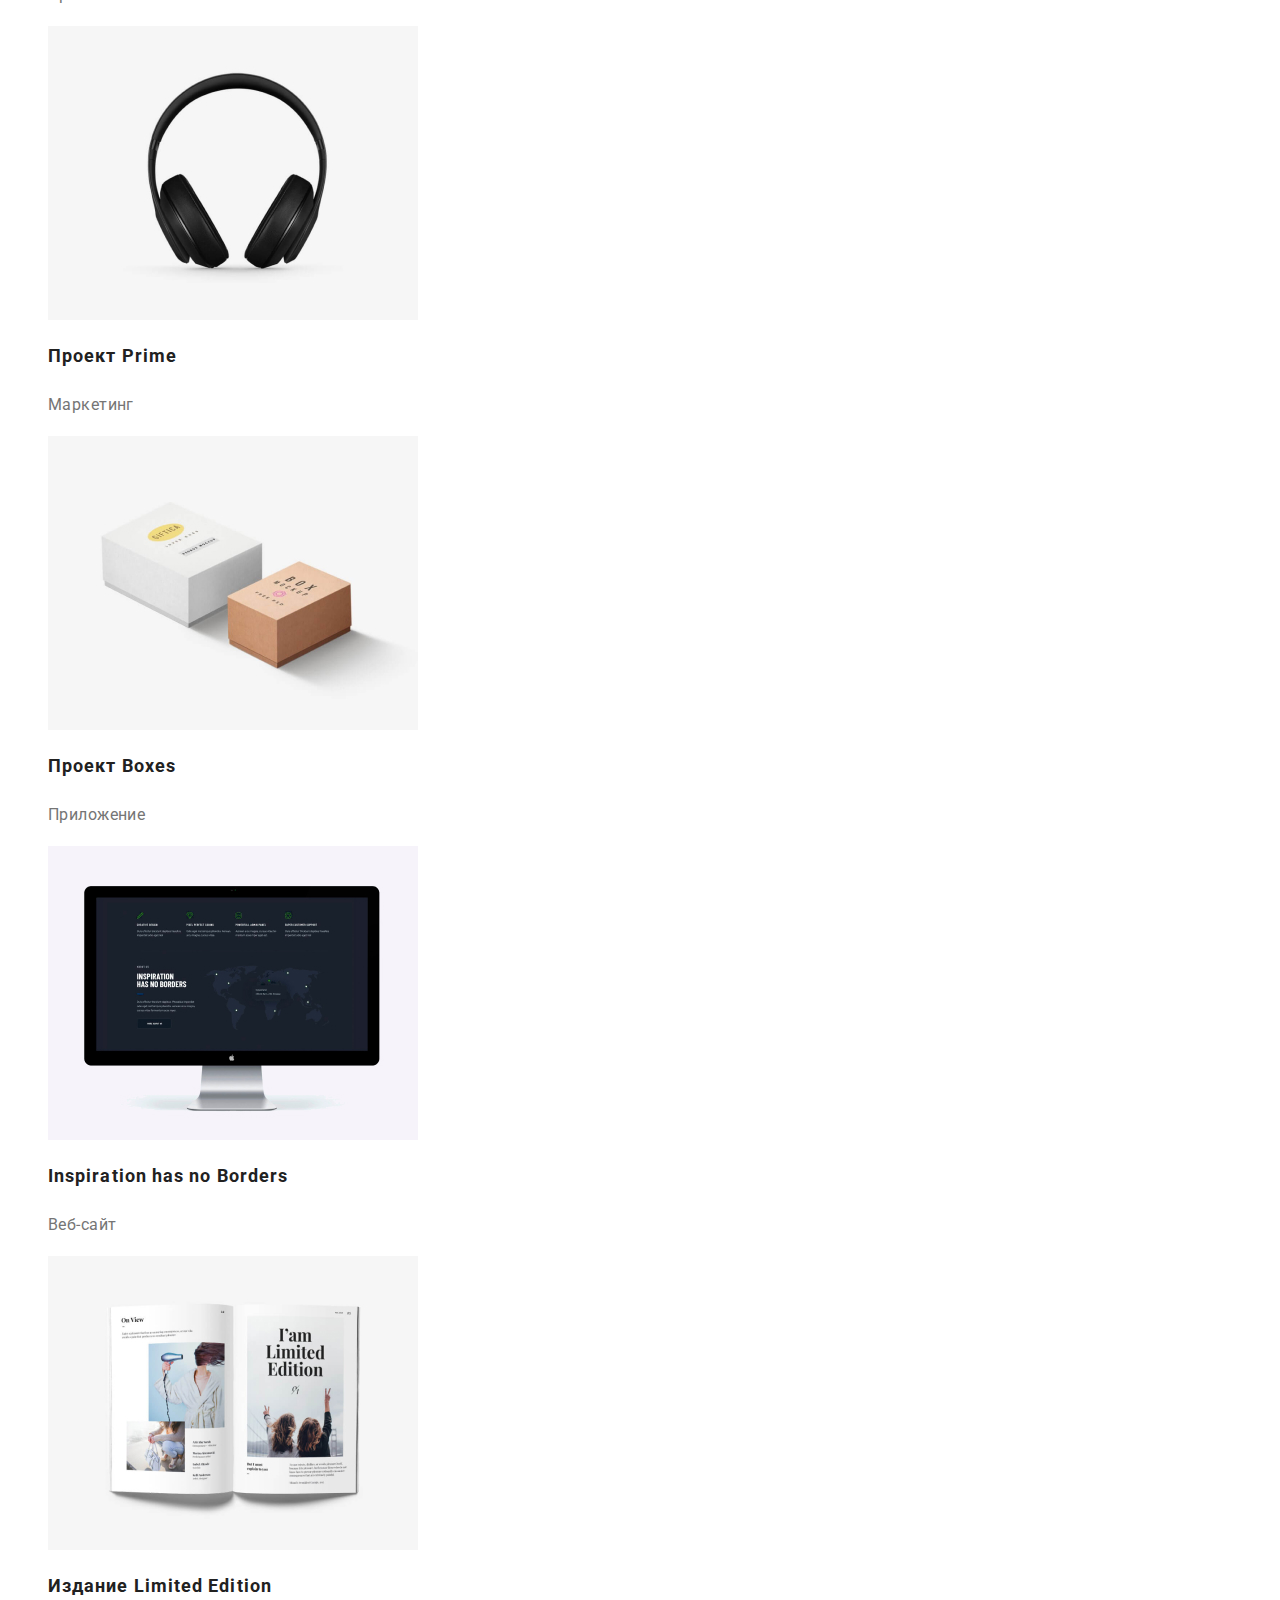
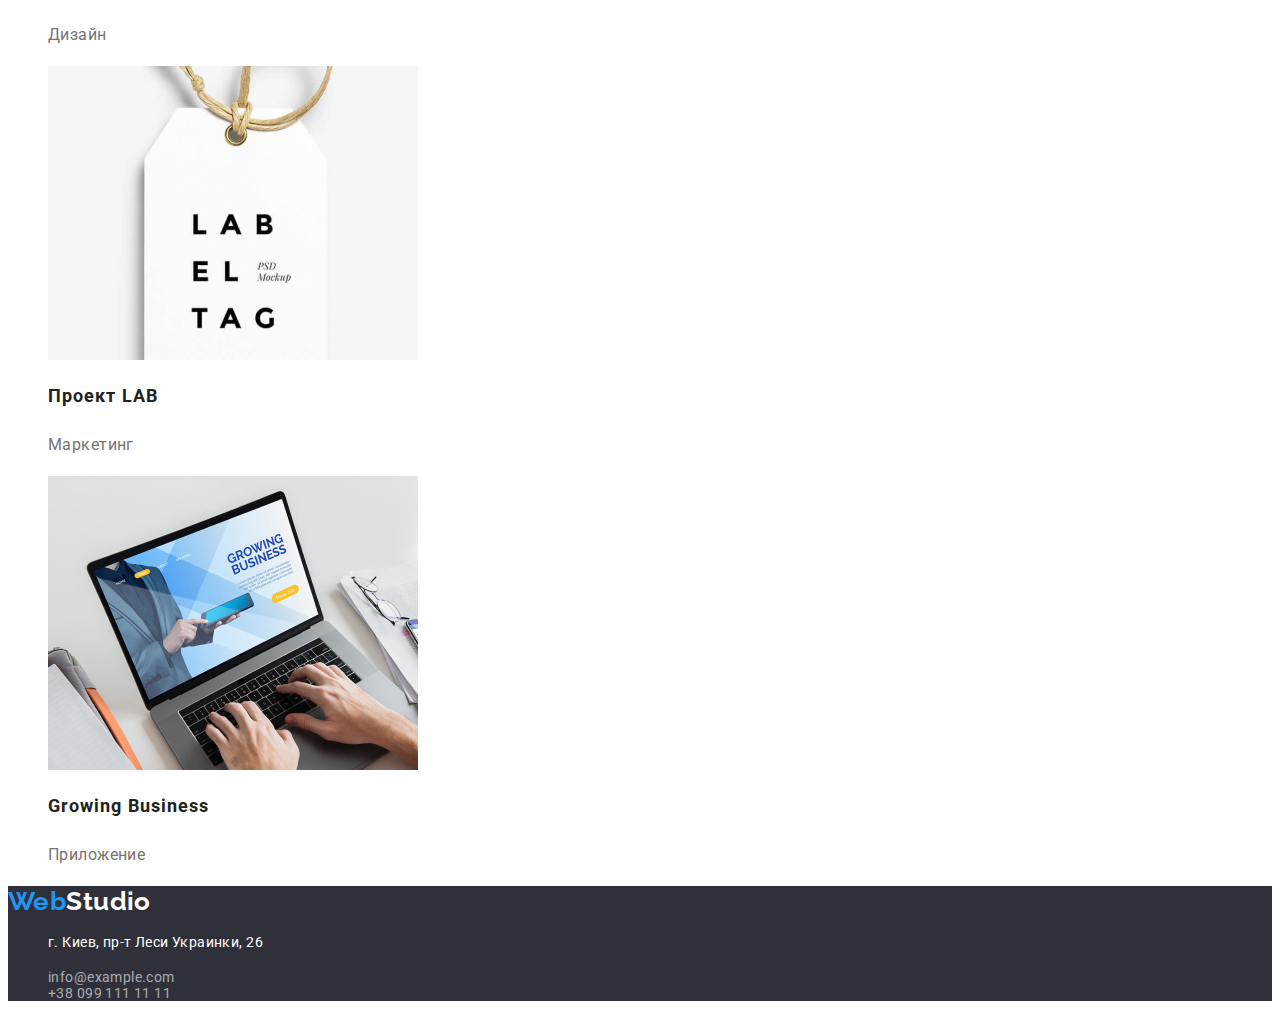
==== commit ad487304: "Fixes bugs" ====
--- a/portfolio.html
+++ b/portfolio.html
@@ -15,7 +15,7 @@
             <a href="/" class="logo link"><span class="web-logo">Web</span>Studio</a>
             <ul class="site-nav list">
                 <li><a href="./index.html" class="site-nav-items link">Студия</a></li>
-                <li><a href="./portfolio.html" class="site-nav-items link">Портфолио</a></li>
+                <li><a href="./portfolio.html" class="site-nav-items link active">Портфолио</a></li>
                 <li><a href="" class="site-nav-items link">Контакты</a></li>
             </ul>
         </nav>
@@ -25,11 +25,7 @@
         </ul>
     </header>
     <main>
-        <!--неотображаемый заголовок-->
-        <h1>Портфолио</h1>
         <section>
-            <!--неотображаемый заголовок-->
-            <h2>Кнопки</h2>
             <ul class="list">
                 <li><button type="button" class="projects-button">Все</button></li>
                 <li><button type="button" class="projects-button">Веб-сайты</button></li>
@@ -37,46 +33,71 @@
                 <li><button type="button" class="projects-button">Дизайн</button></li>
                 <li><button type="button" class="projects-button">Маркетинг</button></li>
             </ul>
-        </section>
-        <section class="projects">
             <!--неотображаемый заголовок-->
-            <h2>Список проектов</h2>
+            <h1>Список проектов</h1>
             <ul class="list">
-                <li><img src="./images/project-1.jpg" alt="Веб-сайт Технокряк" width="370">
-                    <h3 class="projects-title">Технокряк</h3>
+                <li>
+                    <a href="" class="link">
+                    <img src="./images/project-1.jpg" alt="Веб-сайт Технокряк" width="370">
+                    <h2 class="projects-title">Технокряк</h2>
                     <p class="project-category">Веб-сайт</p>
+                    </a>
                 </li>
-                <li><img src="./images/project-2.jpg" alt="Постер New Orlean vs Golden Star" width="370">
-                    <h3 class="projects-title">Постер New Orlean vs Golden Star</h3>
+                <li>
+                    <a href="" class="link">
+                    <img src="./images/project-2.jpg" alt="Постер New Orlean vs Golden Star" width="370">
+                    <h2 class="projects-title">Постер New Orlean vs Golden Star</h2>
                     <p class="project-category">Дизайн</p>
+                    </a>
                 </li>
-                <li><img src="./images/project-3.jpg" alt="Ресторан Seafood" width="370">
-                    <h3 class="projects-title">Ресторан Seafood</h3>
+                <li>
+                    <a href="" class="link">
+                    <img src="./images/project-3.jpg" alt="Ресторан Seafood" width="370">
+                    <h2 class="projects-title">Ресторан Seafood</h2>
                     <p class="project-category">Приложение</p>
+                    </a>
                 </li>
-                <li><img src="./images/project-4.jpg" alt="Проект Prime" width="370">
-                    <h3 class="projects-title">Проект Prime</h3>
+                <li>
+                    <a href="" class="link">
+                    <img src="./images/project-4.jpg" alt="Проект Prime" width="370">
+                    <h2 class="projects-title">Проект Prime</h2>
                     <p class="project-category">Маркетинг</p>
+                    </a>
                 </li>
-                <li><img src="./images/project-5.jpg" alt="Проект Boxes" width="370">
-                    <h3 class="projects-title">Проект Boxes</h3>
+                <li>
+                    <a href="" class="link">
+                    <img src="./images/project-5.jpg" alt="Проект Boxes" width="370">
+                    <h2 class="projects-title">Проект Boxes</h2>
                     <p class="project-category">Приложение</p>
+                    </a>
                 </li>
-                <li><img src="./images/project-6.jpg" alt="Веб-сайт Inspiration has no Borders" width="370">
-                    <h3 class="projects-title">Inspiration has no Borders</h3>
+                <li>
+                    <a href="" class="link">
+                    <img src="./images/project-6.jpg" alt="Веб-сайт Inspiration has no Borders" width="370">
+                    <h2 class="projects-title">Inspiration has no Borders</h2>
                     <p class="project-category">Веб-сайт</p>
+                    </a>
                 </li>
-                <li><img src="./images/project-7.jpg" alt="Издание Limited Edition" width="370">
-                    <h3 class="projects-title">Издание Limited Edition</h3>
+                <li>
+                    <a href="" class="link">
+                    <img src="./images/project-7.jpg" alt="Издание Limited Edition" width="370">
+                    <h2 class="projects-title">Издание Limited Edition</h2>
                     <p class="project-category">Дизайн</p>
+                    </a>
                 </li>
-                <li><img src="./images/project-8.jpg" alt="Проект LAB" width="370">
-                    <h3 class="projects-title">Проект LAB</h3>
+                <li>
+                    <a href="" class="link">
+                    <img src="./images/project-8.jpg" alt="Проект LAB" width="370">
+                    <h2 class="projects-title">Проект LAB</h2>
                     <p class="project-category">Маркетинг</p>
+                    </a>
                 </li>
-                <li><img src="./images/project-9.jpg" alt="Growing Business" width="370">
-                    <h3 class="projects-title">Growing Business</h3>
+                <li>
+                    <a href="" class="link">
+                    <img src="./images/project-9.jpg" alt="Growing Business" width="370">
+                    <h2 class="projects-title">Growing Business</h2>
                     <p class="project-category">Приложение</p>
+                    </a>
                 </li>
             </ul>
         </section>
--- a/css/styles.css
+++ b/css/styles.css
@@ -12,6 +12,8 @@
     color: var(--primary-text-color);
     background-color: var(--main-background-color);
     font-family: Roboto, sans-serif;
+    font-size: 14px;
+    letter-spacing: 0.03em;
 }
 .list {
     list-style: none;
@@ -25,7 +27,6 @@
     font-weight: 700;
     font-size: 26px;
     line-height: 1.2;
-    letter-spacing: 0.03em;
 }
 .web-logo {
     color: var(--accent-color);
@@ -33,12 +34,10 @@
     font-weight: 700;
     font-size: 26px;
     line-height: 1.2;
-    letter-spacing: 0.03em;
 }
 .site-nav-items {
     color: var(--title-text-color);
     font-weight: 500;
-    font-size: 14px;
     line-height: 1.14;
     letter-spacing: 0.02em;
 }
@@ -46,14 +45,15 @@
 .site-nav-items:focus {
     color: var(--accent-color);
     font-weight: 500;
-    font-size: 14px;
     line-height: 1.14;
     letter-spacing: 0.02em;
+}
+.active {
+    color: var(--accent-color);
 }
 .contacts-nav-items {
     color: var(--primary-text-color);
     font-weight: 500;
-    font-size: 14px;
     line-height: 1.14;
     letter-spacing: 0.02em;
 }
@@ -61,7 +61,6 @@
 .contacts-nav-items:focus {
     color: var(--accent-color);
     font-weight: 500;
-    font-size: 14px;
     line-height: 1.14;
     letter-spacing: 0.02em;
 }
@@ -82,7 +81,6 @@
     font-weight: 700;
     font-size: 36px;
     line-height: 1.17;
-    letter-spacing: 0.03em;
 }
 .title {
     color: var(--title-text-color);
@@ -90,24 +88,19 @@
     font-weight: 700;
     font-size: 14px;
     line-height: 1.14;
-    letter-spacing: 0.03em;
 }
 .features-text {
-    font-size: 14px;
     line-height: 1.71px;
-    letter-spacing: 0.03em;
 }
 .team-list-title {
     color: var(--title-text-color);
     font-weight: 500;
     font-size: 16px;
     line-height: 1.19;
-    letter-spacing: 0.03em;
 }
 .team-position {
     font-size: 16px;
     line-height: 1.18px;
-    letter-spacing: 0.03em;
 }
 .footer {
     background-color: var(--footer-background-color);
@@ -118,29 +111,22 @@
     font-weight: 700;
     font-size: 26px;
     line-height: 1.2;
-    letter-spacing: 0.03em;
 }
 .footer-text {
     color: var(--main-background-color);
     font-style: normal;
-    font-size: 14px;
     line-height: 1.71;
-    letter-spacing: 0.03em;
 }
 .footer-list-items {
     color: rgba(255, 255, 255, 0.6);
     font-style: normal;
-    font-size: 14px;
     line-height: 1.71px;
-    letter-spacing: 0.03em;
 }
 .footer-list-items:hover,
 .footer-list-items:focus {
     color: var(--accent-color);
     font-style: normal;
-    font-size: 14px;
     line-height: 1.71px;
-    letter-spacing: 0.03em;
 }
 .main-button {
     color: var(--main-background-color);
@@ -177,7 +163,6 @@
     font-weight: 500;
     font-size: 16px;
     line-height: 1.625;
-    letter-spacing: 0.03em;
 }
 .projects-button:hover,
 .projects-button:focus {
@@ -187,10 +172,9 @@
     font-weight: 500;
     font-size: 16px;
     line-height: 1.625;
-    letter-spacing: 0.03em;
 }
 .project-category {
+    color: var(--primary-text-color);
     font-size: 16px;
     line-height: 1.875;
-    letter-spacing: 0.03em;
 }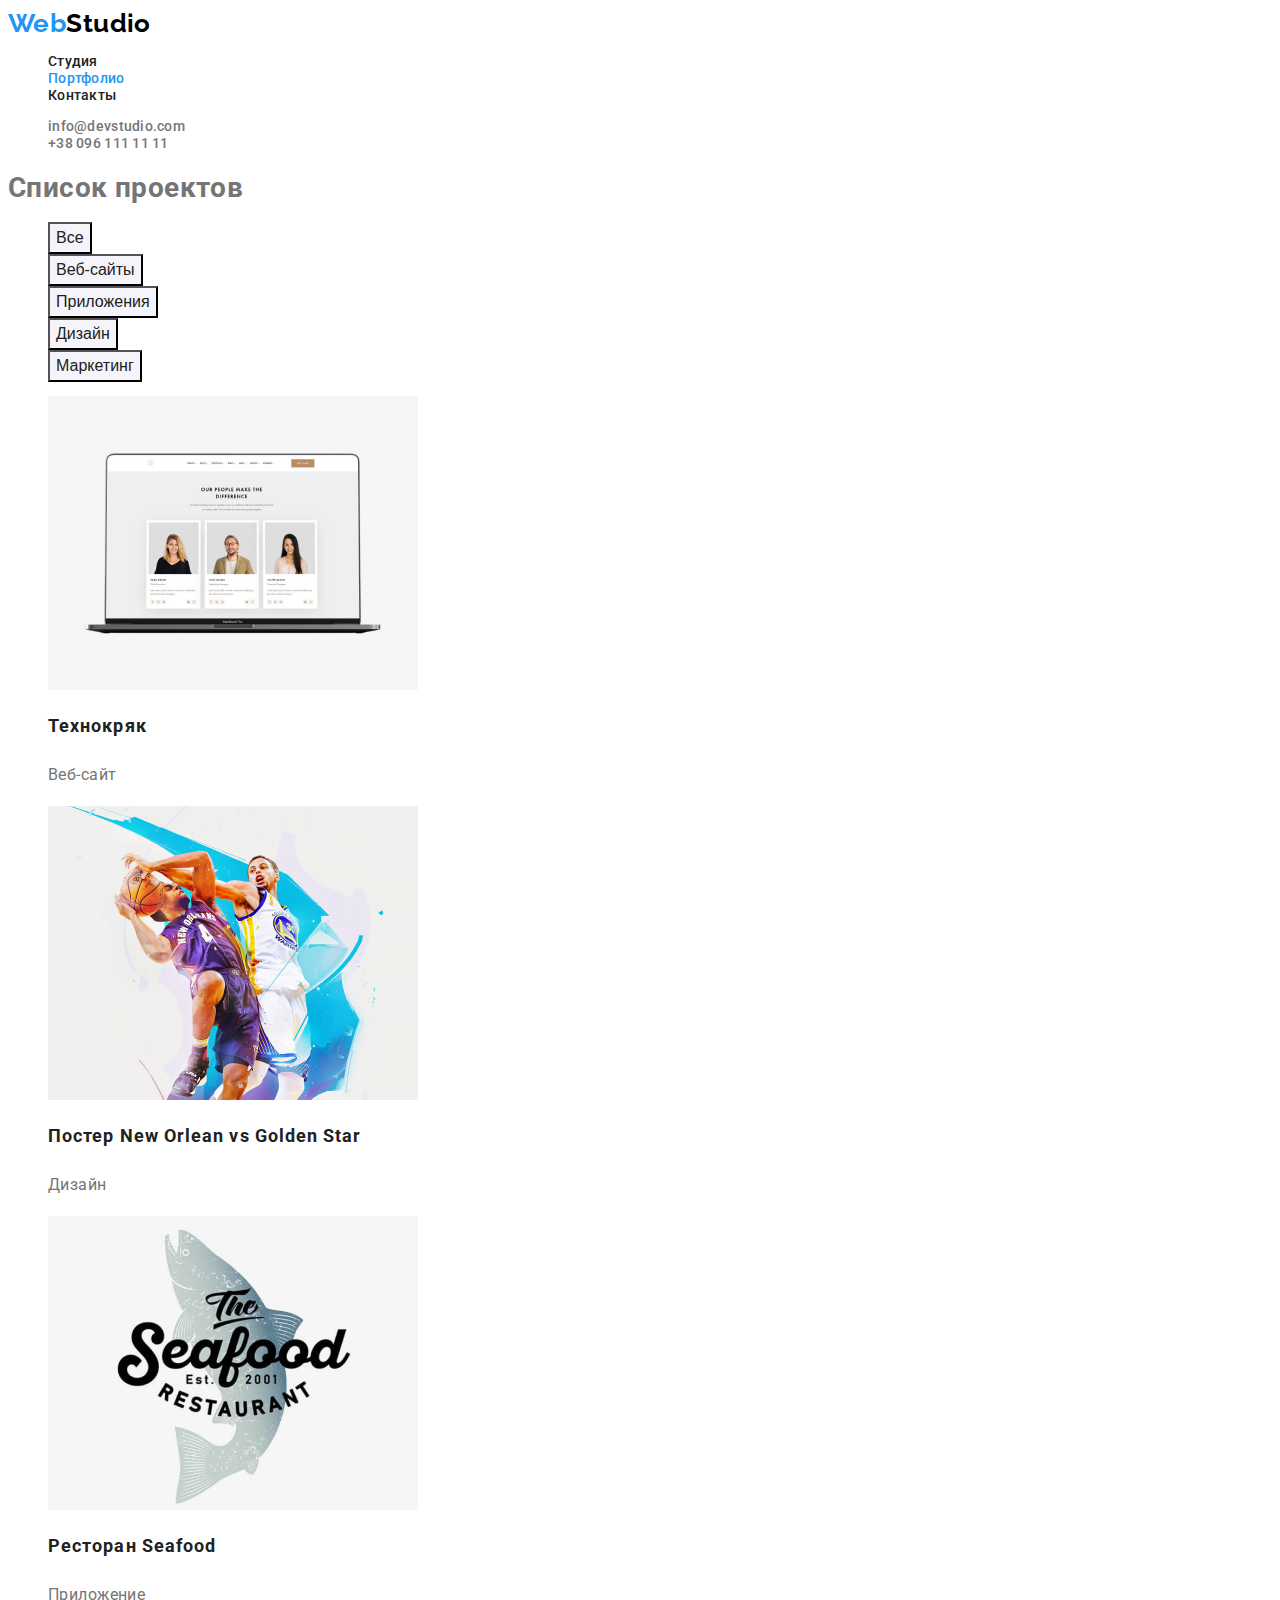
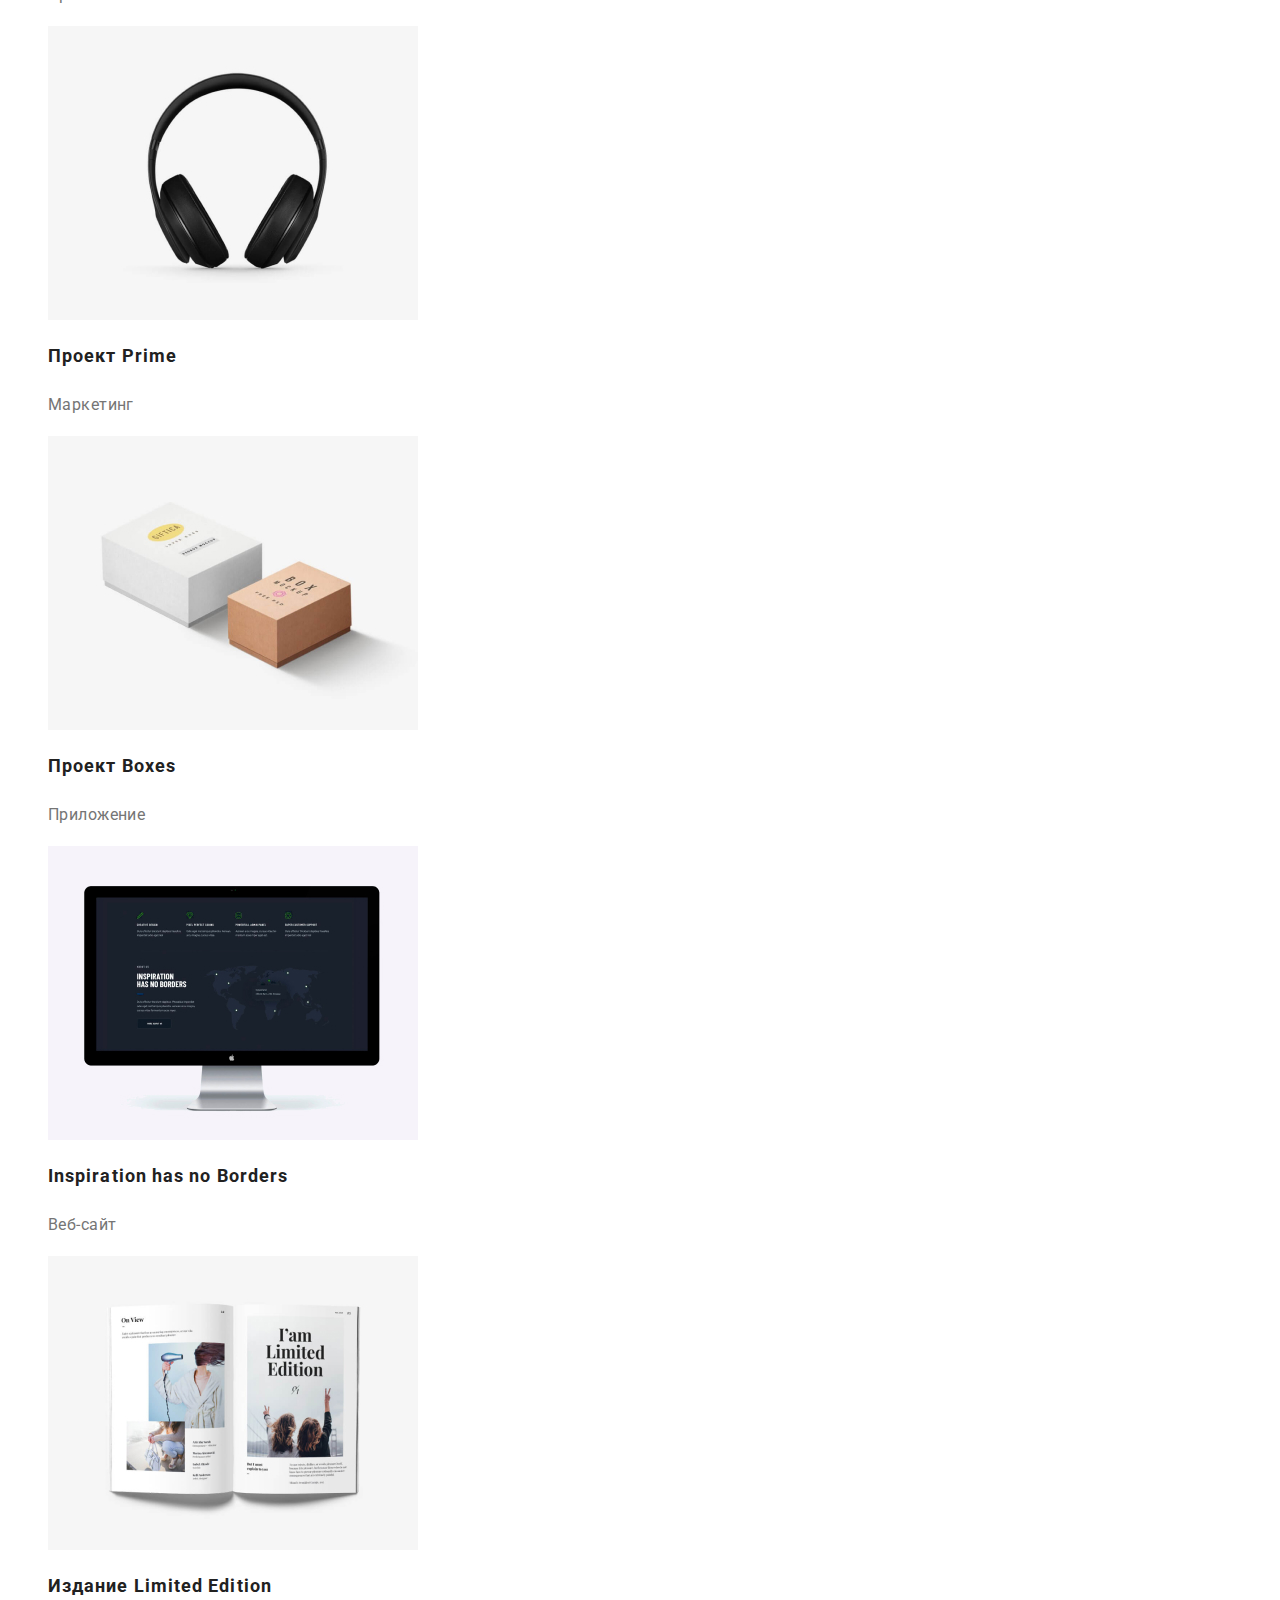
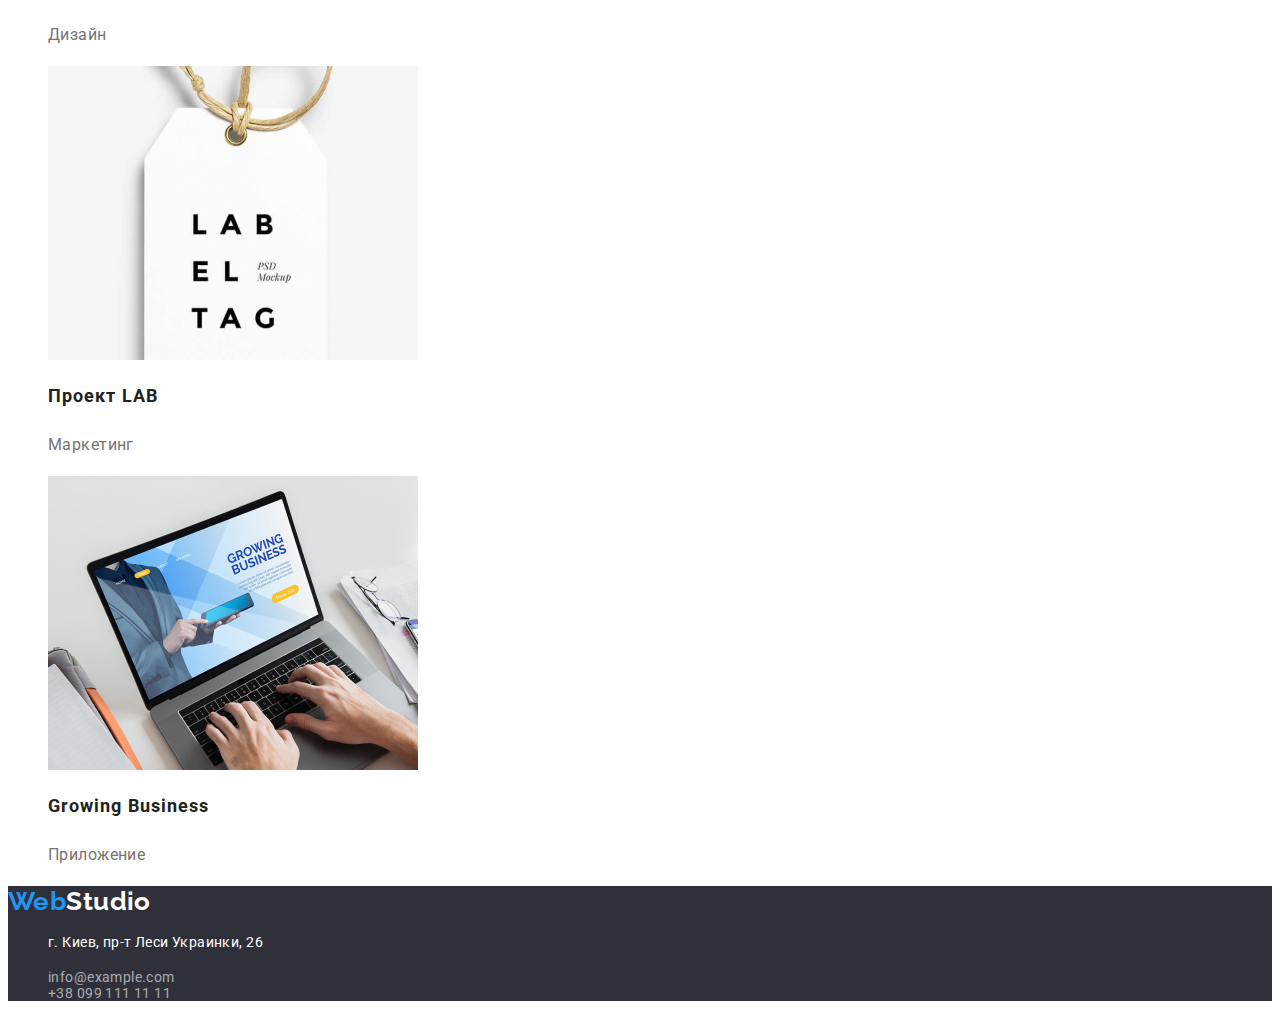
==== commit ef51046f: "Update portfolio.html" ====
--- a/portfolio.html
+++ b/portfolio.html
@@ -26,6 +26,8 @@
     </header>
     <main>
         <section>
+            <!--неотображаемый заголовок-->
+            <h1>Список проектов</h1>
             <ul class="list">
                 <li><button type="button" class="projects-button">Все</button></li>
                 <li><button type="button" class="projects-button">Веб-сайты</button></li>
@@ -33,8 +35,6 @@
                 <li><button type="button" class="projects-button">Дизайн</button></li>
                 <li><button type="button" class="projects-button">Маркетинг</button></li>
             </ul>
-            <!--неотображаемый заголовок-->
-            <h1>Список проектов</h1>
             <ul class="list">
                 <li>
                     <a href="" class="link">
